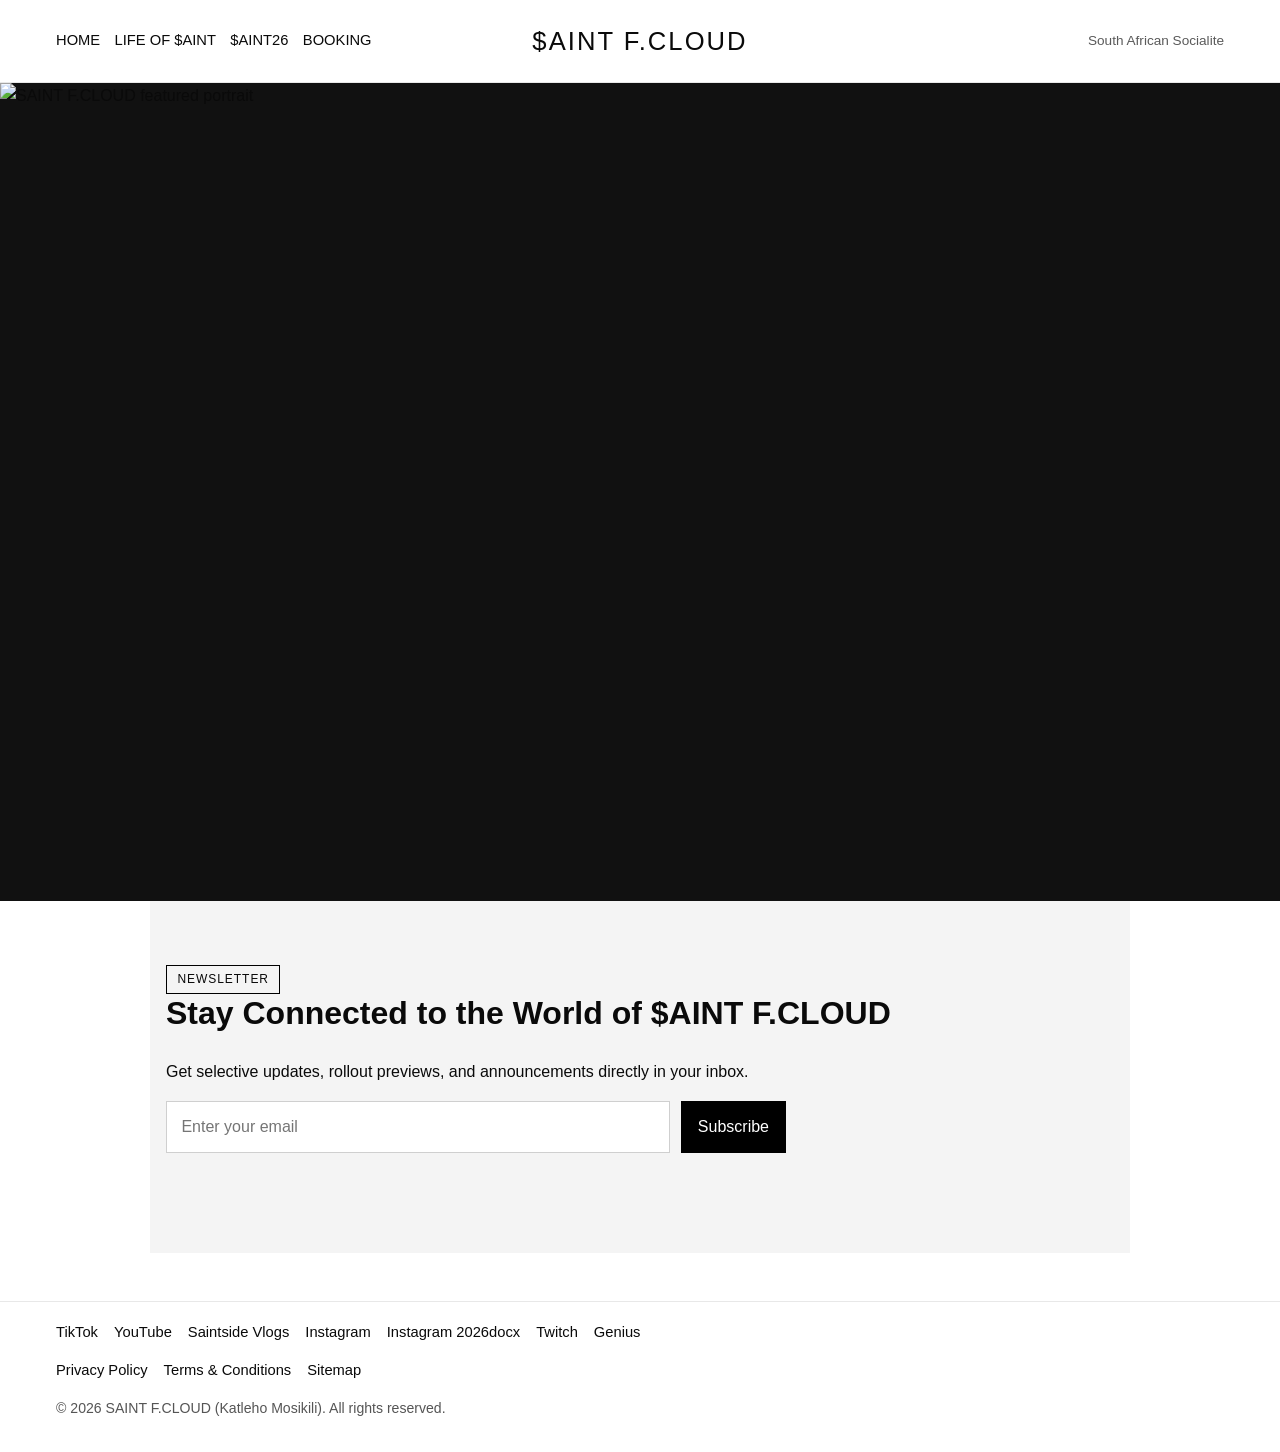
==== index.html @ 0e6eb756 "Build minimal multi-page SAINT F.CLOUD portfolio site" ====
<!DOCTYPE html>
<html lang="en">
<head>
  <meta charset="UTF-8" />
  <meta name="viewport" content="width=device-width, initial-scale=1.0" />
  <title>$AINT F.CLOUD | Official Homepage</title>
  <meta name="description" content="Official website of SAINT F.CLOUD — South African socialite, influencer, digital storyteller and music producer." />
  <link rel="icon" type="image/svg+xml" href="Assets/favicon%20(1).svg" />
  <link rel="stylesheet" href="styles/style.css" />
  <script type="application/ld+json">
  {
    "@context": "https://schema.org",
    "@graph": [
      {
        "@type": "WebSite",
        "@id": "https://saintfcloud.github.io/#website",
        "url": "https://saintfcloud.github.io/",
        "name": "$AINT F.CLOUD",
        "description": "Official online home for SAINT F.CLOUD.",
        "publisher": { "@id": "https://saintfcloud.github.io/#person" },
        "inLanguage": "en"
      },
      {
        "@type": "Person",
        "@id": "https://saintfcloud.github.io/#person",
        "name": "SAINT F.CLOUD",
        "alternateName": ["Katleho Mosikili", "Katleho '$AINT F.CLOUD' Mosikili", "@saintfcloud"],
        "givenName": "Katleho",
        "familyName": "Mosikili",
        "birthDate": "2003-03-24",
        "birthPlace": { "@type": "Country", "name": "South Africa" },
        "nationality": "South African",
        "jobTitle": ["Socialite", "Influencer", "YouTuber", "Digital Storyteller", "Music Producer"],
        "description": "South African socialite, influencer, digital storyteller and music producer known for narrative-driven long-form storytelling.",
        "url": "https://saintfcloud.github.io/",
        "mainEntityOfPage": "https://saintfcloud.github.io/",
        "sameAs": [
          "https://www.tiktok.com/@saintfcloud",
          "https://www.twitch.tv/saintfcloud",
          "https://www.instagram.com/2026docx/",
          "https://www.youtube.com/@saintfcloud",
          "https://www.instagram.com/saintfcloud/",
          "https://www.youtube.com/@Saintsidevlogs",
          "https://genius.com/artists/Katleho-aint-fcloud-mosikili"
        ],
        "knowsAbout": ["Digital Storytelling", "Social Media", "Music Production", "Narrative Content"],
        "hasOccupation": [
          {"@type": "Occupation", "name": "Socialite"},
          {"@type": "Occupation", "name": "Influencer"},
          {"@type": "Occupation", "name": "Music Producer"}
        ],
        "subjectOf": {
          "@type": "CreativeWorkSeries",
          "name": "Upcoming YouTube Story Series",
          "description": "A teased narrative-led YouTube rollout expanding successful storytime formats into a visual episodic series.",
          "numberOfEpisodes": 35,
          "genre": ["Storytelling", "Animation", "Narrative"],
          "isAccessibleForFree": true,
          "inLanguage": "en"
        }
      },
      {
        "@type": "ProfilePage",
        "@id": "https://saintfcloud.github.io/#profile",
        "url": "https://saintfcloud.github.io/",
        "name": "SAINT F.CLOUD Profile",
        "mainEntity": { "@id": "https://saintfcloud.github.io/#person" }
      }
    ]
  }
  </script>
</head>
<body>
  <header class="site-header">
    <div class="header-inner">
      <nav class="main-nav" aria-label="Primary">
        <ul>
          <li><a data-nav href="/">HOME</a></li>
          <li><a data-nav href="/life-of-saint/">LIFE OF $AINT</a></li>
          <li><a data-nav href="/saint26/">$AINT26</a></li>
          <li><a data-nav href="/booking/">BOOKING</a></li>
        </ul>
      </nav>
      <a class="brand" href="/">$AINT F.CLOUD</a>
      <div class="header-right">South African Socialite</div>
    </div>
  </header>

  <main>
    <section class="hero" aria-label="Featured image">
      <img src="Assets/copy_FB6BA91E-BC07-455F-B5D1-A170278BF67A.jpeg" alt="SAINT F.CLOUD featured portrait" />
    </section>

    <section class="section newsletter" id="newsletter">
      <span class="tag">Newsletter</span>
      <h2>Stay Connected to the World of $AINT F.CLOUD</h2>
      <p>Get selective updates, rollout previews, and announcements directly in your inbox.</p>
      <form data-newsletter>
        <label class="sr-only" for="newsletter-email">Email address</label>
        <input id="newsletter-email" type="email" name="email" placeholder="Enter your email" required />
        <button type="submit">Subscribe</button>
        <p class="form-status" aria-live="polite"></p>
      </form>
    </section>
  </main>

  <footer class="site-footer">
    <div class="footer-inner">
      <div class="social-links">
        <a href="https://www.tiktok.com/@saintfcloud" target="_blank" rel="noopener">TikTok</a>
        <a href="https://www.youtube.com/@saintfcloud" target="_blank" rel="noopener">YouTube</a>
        <a href="https://www.youtube.com/@Saintsidevlogs" target="_blank" rel="noopener">Saintside Vlogs</a>
        <a href="https://www.instagram.com/saintfcloud/" target="_blank" rel="noopener">Instagram</a>
        <a href="https://www.instagram.com/2026docx/" target="_blank" rel="noopener">Instagram 2026docx</a>
        <a href="https://www.twitch.tv/saintfcloud" target="_blank" rel="noopener">Twitch</a>
        <a href="https://genius.com/artists/Katleho-aint-fcloud-mosikili" target="_blank" rel="noopener">Genius</a>
      </div>
      <div class="footer-links">
        <a href="/privacy-policy/">Privacy Policy</a>
        <a href="/terms-and-conditions/">Terms &amp; Conditions</a>
        <a href="/sitemap/">Sitemap</a>
      </div>
      <div class="small">© <span id="year">2026</span> SAINT F.CLOUD (Katleho Mosikili). All rights reserved.</div>
    </div>
  </footer>

  <script src="scripts/main.js"></script>
</body>
</html>
---- styles/style.css ----
:root {
  --bg: #ffffff;
  --text: #0a0a0a;
  --red: #bf1111;
  --black: #000000;
  --muted: #f4f4f4;
}

* { box-sizing: border-box; }

body {
  margin: 0;
  font-family: "Tallow Regular", "Helvetica Neue", Arial, sans-serif;
  color: var(--text);
  background: var(--bg);
  line-height: 1.6;
}

a { color: inherit; text-decoration: none; }

.site-header {
  position: sticky;
  top: 0;
  z-index: 1000;
  background: rgba(255,255,255,0.95);
  backdrop-filter: blur(6px);
  border-bottom: 1px solid #e8e8e8;
}

.header-inner {
  max-width: 1200px;
  margin: 0 auto;
  min-height: 82px;
  padding: 0 1rem;
  display: grid;
  grid-template-columns: 1fr auto 1fr;
  align-items: center;
  position: relative;
}

.main-nav {
  justify-self: start;
}

.main-nav ul {
  list-style: none;
  padding: 0;
  margin: 0;
  display: flex;
  gap: 0.9rem;
  font-size: 0.92rem;
}

.main-nav a {
  border-bottom: 2px solid transparent;
  padding-bottom: 4px;
}

.main-nav a:hover,
.main-nav a:focus-visible,
.main-nav a.active {
  border-bottom-color: var(--red);
}

.brand {
  justify-self: center;
  font-family: "Horizon", "Impact", "Arial Black", sans-serif;
  font-size: clamp(1.25rem, 2vw, 1.8rem);
  letter-spacing: 0.08em;
  text-transform: uppercase;
  text-align: center;
}

.header-right {
  justify-self: end;
  font-size: 0.85rem;
  color: #5a5a5a;
}

.hero {
  min-height: calc(100vh - 82px);
  background: #111;
  overflow: hidden;
}

.hero img {
  width: 100%;
  height: calc(100vh - 82px);
  object-fit: cover;
  object-position: center;
  display: block;
}

.section {
  max-width: 980px;
  margin: 0 auto;
  padding: 4rem 1rem;
}

.section h1,
.section h2 {
  font-family: "Horizon", "Impact", sans-serif;
  line-height: 1.2;
  margin-top: 0;
}

.section h1 { font-size: clamp(1.7rem, 4vw, 2.8rem); }
.section h2 { font-size: clamp(1.3rem, 3vw, 2rem); }

.tag {
  display: inline-block;
  padding: 0.25rem 0.65rem;
  border: 1px solid var(--black);
  font-size: 0.75rem;
  letter-spacing: 0.08em;
  text-transform: uppercase;
}

.newsletter {
  background: var(--muted);
}

.newsletter form {
  display: grid;
  grid-template-columns: 1fr auto;
  gap: 0.65rem;
  max-width: 620px;
}

input, textarea {
  width: 100%;
  padding: 0.78rem 0.9rem;
  border: 1px solid #cfcfcf;
  background: #fff;
  color: var(--text);
  font: inherit;
}

button,
.btn {
  display: inline-block;
  background: var(--black);
  color: #fff;
  border: 1px solid var(--black);
  padding: 0.78rem 1rem;
  cursor: pointer;
  font: inherit;
}

button:hover,
.btn:hover { background: var(--red); border-color: var(--red); }

.grid {
  display: grid;
  grid-template-columns: repeat(auto-fit, minmax(250px, 1fr));
  gap: 1rem;
}

.card {
  border: 1px solid #ddd;
  padding: 1rem;
  background: #fff;
}

.card img {
  width: 100%;
  aspect-ratio: 3/4;
  object-fit: cover;
}

.site-footer {
  border-top: 1px solid #e8e8e8;
  margin-top: 3rem;
}

.footer-inner {
  max-width: 1200px;
  margin: 0 auto;
  padding: 1.2rem 1rem 2rem;
  display: grid;
  gap: 0.9rem;
}

.footer-links,
.social-links {
  display: flex;
  flex-wrap: wrap;
  gap: 0.8rem 1rem;
  font-size: 0.92rem;
}

.small { font-size: 0.88rem; color: #555; }

.form-status { font-size: 0.9rem; margin-top: 0.7rem; }
.form-status.success { color: #0f7d2f; }
.form-status.error { color: #b10000; }

@media (max-width: 920px) {
  .header-inner {
    grid-template-columns: 1fr;
    gap: 0.6rem;
    padding: 0.7rem 1rem;
  }
  .main-nav, .brand, .header-right { justify-self: start; }
  .brand { order: -1; }
  .hero,
  .hero img { min-height: 60vh; height: 60vh; }
  .newsletter form { grid-template-columns: 1fr; }
}

.sr-only {
  position: absolute;
  width: 1px;
  height: 1px;
  padding: 0;
  margin: -1px;
  overflow: hidden;
  clip: rect(0, 0, 0, 0);
  white-space: nowrap;
  border: 0;
}
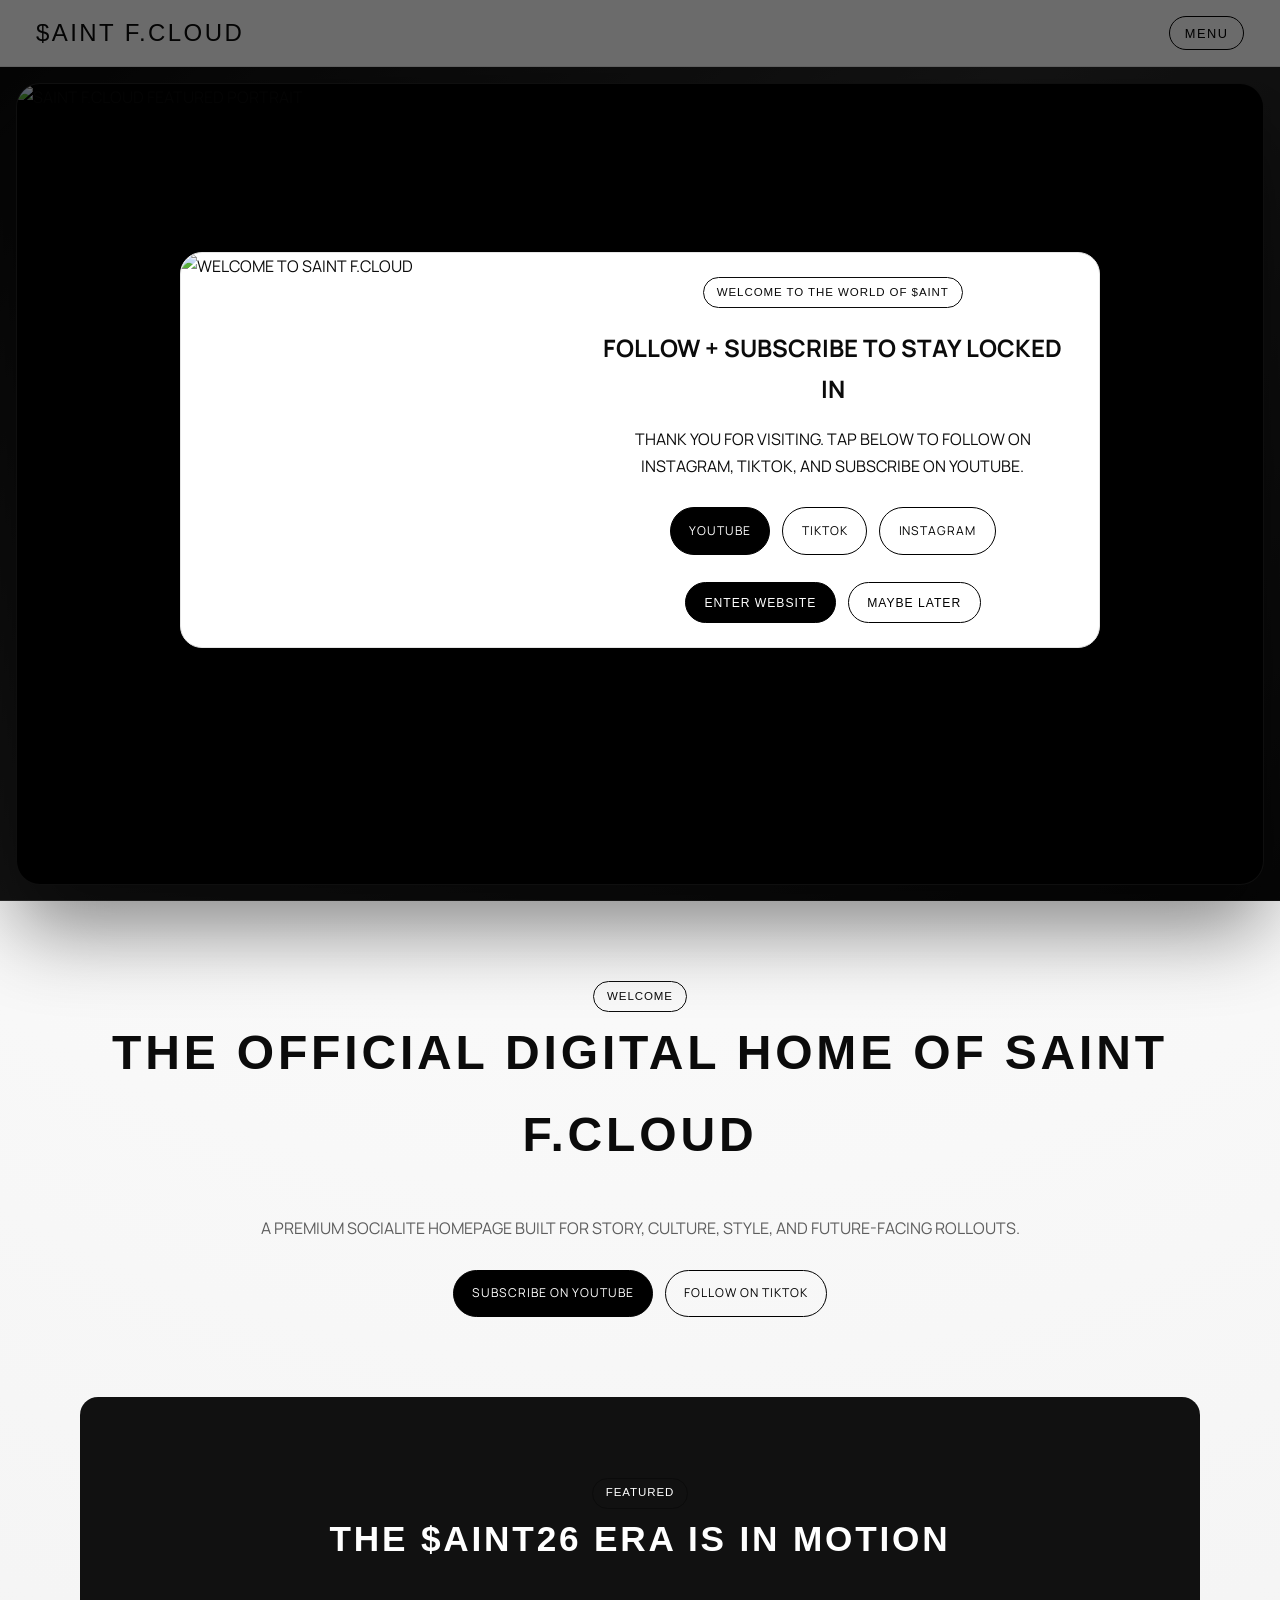
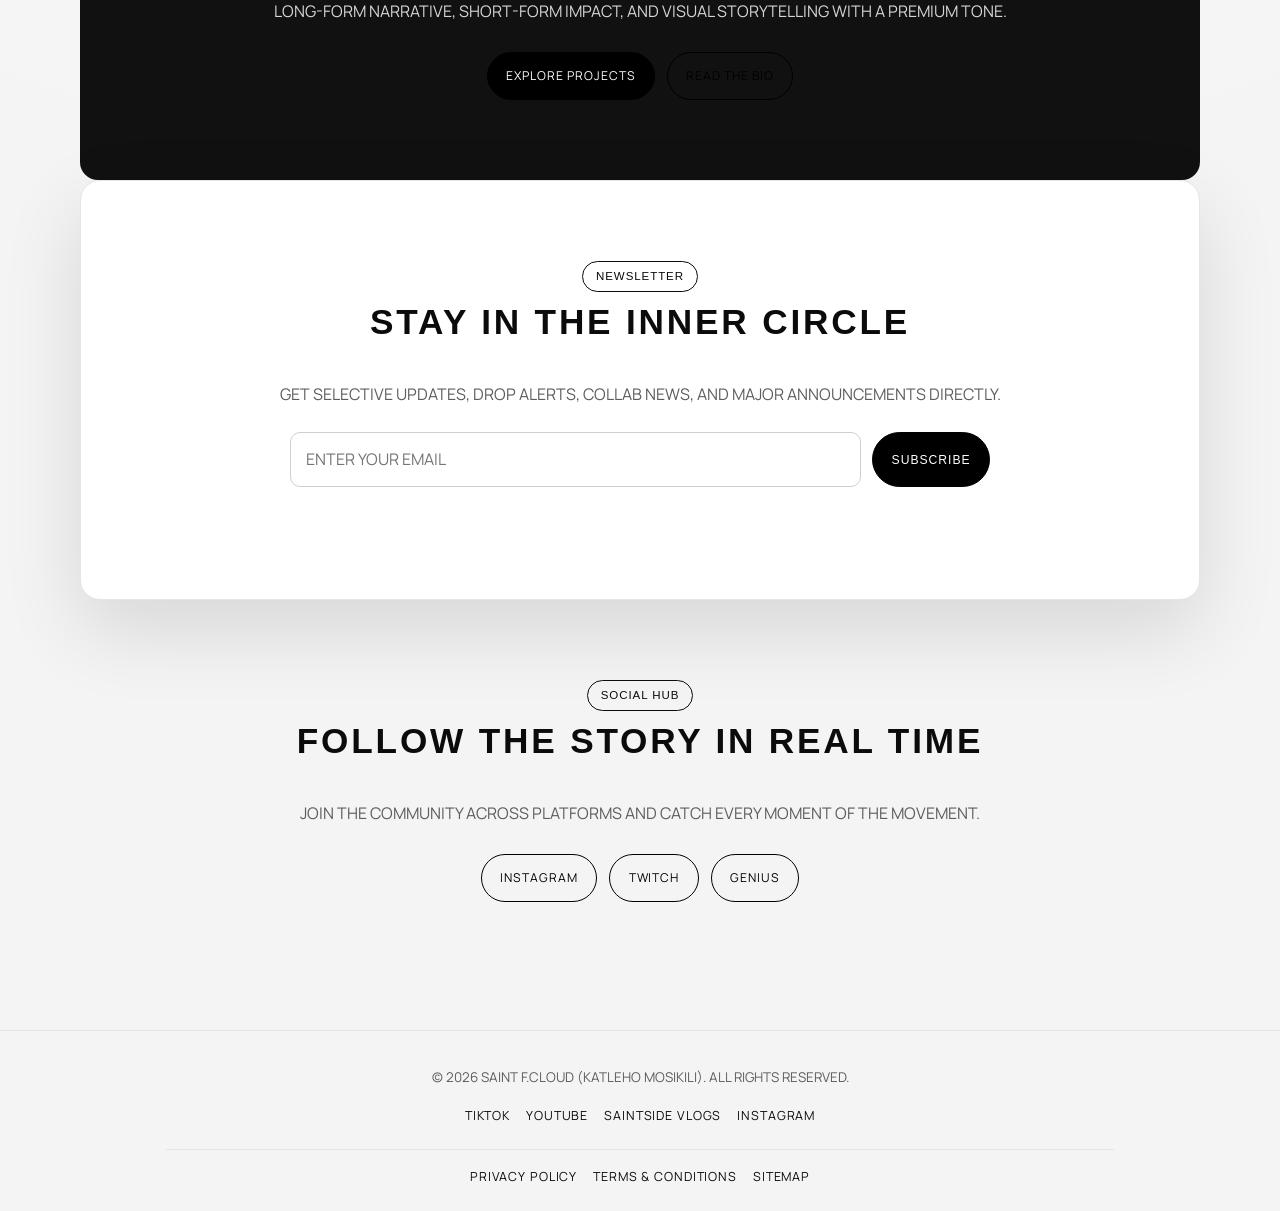
==== commit 3d0ee708: "Redesign site with premium UI, dropdown nav, and welcome modal" ====
--- a/index.html
+++ b/index.html
@@ -3,126 +3,116 @@
 <head>
   <meta charset="UTF-8" />
   <meta name="viewport" content="width=device-width, initial-scale=1.0" />
-  <title>$AINT F.CLOUD | Official Homepage</title>
-  <meta name="description" content="Official website of SAINT F.CLOUD — South African socialite, influencer, digital storyteller and music producer." />
+  <title>$AINT F.CLOUD | OFFICIAL HOMEPAGE</title>
+  <meta name="description" content="OFFICIAL WEBSITE OF SAINT F.CLOUD — SOUTH AFRICAN SOCIALITE, INFLUENCER, DIGITAL STORYTELLER AND MUSIC PRODUCER." />
   <link rel="icon" type="image/svg+xml" href="Assets/favicon%20(1).svg" />
   <link rel="stylesheet" href="styles/style.css" />
-  <script type="application/ld+json">
-  {
-    "@context": "https://schema.org",
-    "@graph": [
-      {
-        "@type": "WebSite",
-        "@id": "https://saintfcloud.github.io/#website",
-        "url": "https://saintfcloud.github.io/",
-        "name": "$AINT F.CLOUD",
-        "description": "Official online home for SAINT F.CLOUD.",
-        "publisher": { "@id": "https://saintfcloud.github.io/#person" },
-        "inLanguage": "en"
-      },
-      {
-        "@type": "Person",
-        "@id": "https://saintfcloud.github.io/#person",
-        "name": "SAINT F.CLOUD",
-        "alternateName": ["Katleho Mosikili", "Katleho '$AINT F.CLOUD' Mosikili", "@saintfcloud"],
-        "givenName": "Katleho",
-        "familyName": "Mosikili",
-        "birthDate": "2003-03-24",
-        "birthPlace": { "@type": "Country", "name": "South Africa" },
-        "nationality": "South African",
-        "jobTitle": ["Socialite", "Influencer", "YouTuber", "Digital Storyteller", "Music Producer"],
-        "description": "South African socialite, influencer, digital storyteller and music producer known for narrative-driven long-form storytelling.",
-        "url": "https://saintfcloud.github.io/",
-        "mainEntityOfPage": "https://saintfcloud.github.io/",
-        "sameAs": [
-          "https://www.tiktok.com/@saintfcloud",
-          "https://www.twitch.tv/saintfcloud",
-          "https://www.instagram.com/2026docx/",
-          "https://www.youtube.com/@saintfcloud",
-          "https://www.instagram.com/saintfcloud/",
-          "https://www.youtube.com/@Saintsidevlogs",
-          "https://genius.com/artists/Katleho-aint-fcloud-mosikili"
-        ],
-        "knowsAbout": ["Digital Storytelling", "Social Media", "Music Production", "Narrative Content"],
-        "hasOccupation": [
-          {"@type": "Occupation", "name": "Socialite"},
-          {"@type": "Occupation", "name": "Influencer"},
-          {"@type": "Occupation", "name": "Music Producer"}
-        ],
-        "subjectOf": {
-          "@type": "CreativeWorkSeries",
-          "name": "Upcoming YouTube Story Series",
-          "description": "A teased narrative-led YouTube rollout expanding successful storytime formats into a visual episodic series.",
-          "numberOfEpisodes": 35,
-          "genre": ["Storytelling", "Animation", "Narrative"],
-          "isAccessibleForFree": true,
-          "inLanguage": "en"
-        }
-      },
-      {
-        "@type": "ProfilePage",
-        "@id": "https://saintfcloud.github.io/#profile",
-        "url": "https://saintfcloud.github.io/",
-        "name": "SAINT F.CLOUD Profile",
-        "mainEntity": { "@id": "https://saintfcloud.github.io/#person" }
-      }
-    ]
-  }
-  </script>
 </head>
 <body>
   <header class="site-header">
     <div class="header-inner">
-      <nav class="main-nav" aria-label="Primary">
+      <a class="brand" href="/" data-route="/">$AINT F.CLOUD</a>
+      <button class="menu-toggle" data-menu-toggle aria-expanded="false" aria-controls="menu">MENU</button>
+      <nav class="dropdown-nav" id="menu" data-menu hidden aria-label="PRIMARY">
         <ul>
-          <li><a data-nav href="/">HOME</a></li>
-          <li><a data-nav href="/life-of-saint/">LIFE OF $AINT</a></li>
-          <li><a data-nav href="/saint26/">$AINT26</a></li>
-          <li><a data-nav href="/booking/">BOOKING</a></li>
+          <li><a data-nav href="/" data-route="/">HOME</a></li>
+          <li><a data-nav href="/life-of-saint/" data-route="/life-of-saint/">LIFE OF $AINT</a></li>
+          <li><a data-nav href="/saint26/" data-route="/saint26/">$AINT26</a></li>
+          <li><a data-nav href="/booking/" data-route="/booking/">BOOKING</a></li>
         </ul>
       </nav>
-      <a class="brand" href="/">$AINT F.CLOUD</a>
-      <div class="header-right">South African Socialite</div>
     </div>
   </header>
 
   <main>
-    <section class="hero" aria-label="Featured image">
-      <img src="Assets/copy_FB6BA91E-BC07-455F-B5D1-A170278BF67A.jpeg" alt="SAINT F.CLOUD featured portrait" />
+    <section class="hero" aria-label="FEATURED IMAGE">
+      <div class="hero-frame">
+        <img src="Assets/copy_FB6BA91E-BC07-455F-B5D1-A170278BF67A.jpeg" alt="SAINT F.CLOUD FEATURED PORTRAIT" />
+      </div>
+    </section>
+
+    <section class="section">
+      <span class="tag">WELCOME</span>
+      <h1>THE OFFICIAL DIGITAL HOME OF SAINT F.CLOUD</h1>
+      <p class="lead">A PREMIUM SOCIALITE HOMEPAGE BUILT FOR STORY, CULTURE, STYLE, AND FUTURE-FACING ROLLOUTS.</p>
+      <div class="cta-row">
+        <a class="btn" href="https://www.youtube.com/@saintfcloud" target="_blank" rel="noopener">SUBSCRIBE ON YOUTUBE</a>
+        <a class="btn ghost" href="https://www.tiktok.com/@saintfcloud" target="_blank" rel="noopener">FOLLOW ON TIKTOK</a>
+      </div>
+    </section>
+
+    <section class="section feature-band">
+      <span class="tag">FEATURED</span>
+      <h2>THE $AINT26 ERA IS IN MOTION</h2>
+      <p class="lead">LONG-FORM NARRATIVE, SHORT-FORM IMPACT, AND VISUAL STORYTELLING WITH A PREMIUM TONE.</p>
+      <div class="cta-row">
+        <a class="btn" href="/saint26/" data-route="/saint26/">EXPLORE PROJECTS</a>
+        <a class="btn ghost" href="/life-of-saint/" data-route="/life-of-saint/">READ THE BIO</a>
+      </div>
     </section>
 
     <section class="section newsletter" id="newsletter">
-      <span class="tag">Newsletter</span>
-      <h2>Stay Connected to the World of $AINT F.CLOUD</h2>
-      <p>Get selective updates, rollout previews, and announcements directly in your inbox.</p>
+      <span class="tag">NEWSLETTER</span>
+      <h2>STAY IN THE INNER CIRCLE</h2>
+      <p class="lead">GET SELECTIVE UPDATES, DROP ALERTS, COLLAB NEWS, AND MAJOR ANNOUNCEMENTS DIRECTLY.</p>
       <form data-newsletter>
-        <label class="sr-only" for="newsletter-email">Email address</label>
-        <input id="newsletter-email" type="email" name="email" placeholder="Enter your email" required />
-        <button type="submit">Subscribe</button>
+        <label class="sr-only" for="newsletter-email">EMAIL ADDRESS</label>
+        <input id="newsletter-email" type="email" name="email" placeholder="ENTER YOUR EMAIL" required />
+        <button type="submit">SUBSCRIBE</button>
         <p class="form-status" aria-live="polite"></p>
       </form>
+    </section>
+
+    <section class="section">
+      <span class="tag">SOCIAL HUB</span>
+      <h2>FOLLOW THE STORY IN REAL TIME</h2>
+      <p class="lead">JOIN THE COMMUNITY ACROSS PLATFORMS AND CATCH EVERY MOMENT OF THE MOVEMENT.</p>
+      <div class="social-strip">
+        <a class="btn ghost" href="https://www.instagram.com/saintfcloud/" target="_blank" rel="noopener">INSTAGRAM</a>
+        <a class="btn ghost" href="https://www.twitch.tv/saintfcloud" target="_blank" rel="noopener">TWITCH</a>
+        <a class="btn ghost" href="https://genius.com/artists/Katleho-aint-fcloud-mosikili" target="_blank" rel="noopener">GENIUS</a>
+      </div>
     </section>
   </main>
 
   <footer class="site-footer">
     <div class="footer-inner">
+      <div class="small">© <span id="year">2026</span> SAINT F.CLOUD (KATLEHO MOSIKILI). ALL RIGHTS RESERVED.</div>
       <div class="social-links">
-        <a href="https://www.tiktok.com/@saintfcloud" target="_blank" rel="noopener">TikTok</a>
-        <a href="https://www.youtube.com/@saintfcloud" target="_blank" rel="noopener">YouTube</a>
-        <a href="https://www.youtube.com/@Saintsidevlogs" target="_blank" rel="noopener">Saintside Vlogs</a>
-        <a href="https://www.instagram.com/saintfcloud/" target="_blank" rel="noopener">Instagram</a>
-        <a href="https://www.instagram.com/2026docx/" target="_blank" rel="noopener">Instagram 2026docx</a>
-        <a href="https://www.twitch.tv/saintfcloud" target="_blank" rel="noopener">Twitch</a>
-        <a href="https://genius.com/artists/Katleho-aint-fcloud-mosikili" target="_blank" rel="noopener">Genius</a>
+        <a href="https://www.tiktok.com/@saintfcloud" target="_blank" rel="noopener">TIKTOK</a>
+        <a href="https://www.youtube.com/@saintfcloud" target="_blank" rel="noopener">YOUTUBE</a>
+        <a href="https://www.youtube.com/@Saintsidevlogs" target="_blank" rel="noopener">SAINTSIDE VLOGS</a>
+        <a href="https://www.instagram.com/saintfcloud/" target="_blank" rel="noopener">INSTAGRAM</a>
       </div>
-      <div class="footer-links">
-        <a href="/privacy-policy/">Privacy Policy</a>
-        <a href="/terms-and-conditions/">Terms &amp; Conditions</a>
-        <a href="/sitemap/">Sitemap</a>
+      <div class="footer-links footer-bottom-links">
+        <a href="/privacy-policy/" data-route="/privacy-policy/">PRIVACY POLICY</a>
+        <a href="/terms-and-conditions/" data-route="/terms-and-conditions/">TERMS &amp; CONDITIONS</a>
+        <a href="/sitemap/" data-route="/sitemap/">SITEMAP</a>
       </div>
-      <div class="small">© <span id="year">2026</span> SAINT F.CLOUD (Katleho Mosikili). All rights reserved.</div>
     </div>
   </footer>
+
+  <div class="modal" data-welcome-modal hidden>
+    <div class="modal-card">
+      <div class="modal-media">
+        <img src="Assets/SAINT%20POP%20ART%20POSTER%20STYLE%20ARTISTIC%20FULL%20POTRAIT.jpeg" alt="WELCOME TO SAINT F.CLOUD" />
+      </div>
+      <div class="modal-content">
+        <span class="tag">WELCOME TO THE WORLD OF $AINT</span>
+        <h2>FOLLOW + SUBSCRIBE TO STAY LOCKED IN</h2>
+        <p>THANK YOU FOR VISITING. TAP BELOW TO FOLLOW ON INSTAGRAM, TIKTOK, AND SUBSCRIBE ON YOUTUBE.</p>
+        <div class="cta-row">
+          <a class="btn" href="https://www.youtube.com/@saintfcloud" target="_blank" rel="noopener">YOUTUBE</a>
+          <a class="btn ghost" href="https://www.tiktok.com/@saintfcloud" target="_blank" rel="noopener">TIKTOK</a>
+          <a class="btn ghost" href="https://www.instagram.com/saintfcloud/" target="_blank" rel="noopener">INSTAGRAM</a>
+        </div>
+        <div class="cta-row">
+          <button type="button" data-close-modal>ENTER WEBSITE</button>
+          <button type="button" class="ghost" data-close-modal>MAYBE LATER</button>
+        </div>
+      </div>
+    </div>
+  </div>
 
   <script src="scripts/main.js"></script>
 </body>
--- a/styles/style.css
+++ b/styles/style.css
@@ -1,20 +1,28 @@
+@import url('https://fonts.googleapis.com/css2?family=Manrope:wght@400;500;700&display=swap');
+
 :root {
-  --bg: #ffffff;
-  --text: #0a0a0a;
+  --bg: #f8f8f8;
+  --panel: #ffffff;
+  --text: #0b0b0b;
+  --muted-text: #5d5d5d;
+  --line: #e5e5e5;
+  --black: #000000;
   --red: #bf1111;
-  --black: #000000;
-  --muted: #f4f4f4;
+  --shadow: 0 30px 80px rgba(0, 0, 0, 0.12);
 }
 
 * { box-sizing: border-box; }
 
 body {
   margin: 0;
-  font-family: "Tallow Regular", "Helvetica Neue", Arial, sans-serif;
+  font-family: 'Manrope', 'Helvetica Neue', Arial, sans-serif;
   color: var(--text);
-  background: var(--bg);
-  line-height: 1.6;
-}
+  background: radial-gradient(circle at top, #fff 0%, #f4f4f4 65%);
+  line-height: 1.7;
+}
+
+body.menu-open,
+body.modal-open { overflow: hidden; }
 
 a { color: inherit; text-decoration: none; }
 
@@ -22,191 +30,290 @@
   position: sticky;
   top: 0;
   z-index: 1000;
-  background: rgba(255,255,255,0.95);
-  backdrop-filter: blur(6px);
-  border-bottom: 1px solid #e8e8e8;
+  backdrop-filter: blur(12px);
+  background: rgba(255, 255, 255, 0.88);
+  border-bottom: 1px solid var(--line);
 }
 
 .header-inner {
-  max-width: 1200px;
+  max-width: 1240px;
   margin: 0 auto;
-  min-height: 82px;
+  min-height: 66px;
   padding: 0 1rem;
-  display: grid;
-  grid-template-columns: 1fr auto 1fr;
+  display: flex;
   align-items: center;
-  position: relative;
-}
-
-.main-nav {
-  justify-self: start;
-}
-
-.main-nav ul {
-  list-style: none;
-  padding: 0;
-  margin: 0;
-  display: flex;
-  gap: 0.9rem;
-  font-size: 0.92rem;
-}
-
-.main-nav a {
-  border-bottom: 2px solid transparent;
-  padding-bottom: 4px;
-}
-
-.main-nav a:hover,
-.main-nav a:focus-visible,
-.main-nav a.active {
-  border-bottom-color: var(--red);
+  justify-content: space-between;
+  gap: 1rem;
 }
 
 .brand {
-  justify-self: center;
-  font-family: "Horizon", "Impact", "Arial Black", sans-serif;
-  font-size: clamp(1.25rem, 2vw, 1.8rem);
-  letter-spacing: 0.08em;
-  text-transform: uppercase;
-  text-align: center;
-}
-
-.header-right {
-  justify-self: end;
-  font-size: 0.85rem;
-  color: #5a5a5a;
+  font-family: 'Tallow Regular', 'Horizon', 'Impact', sans-serif;
+  letter-spacing: 0.1em;
+  text-transform: uppercase;
+  font-size: clamp(1rem, 2vw, 1.5rem);
+}
+
+.menu-toggle {
+  border: 1px solid var(--black);
+  background: #fff;
+  color: var(--black);
+  padding: 0.55rem 0.9rem;
+  font-size: 0.8rem;
+  letter-spacing: 0.12em;
+  text-transform: uppercase;
+}
+
+.dropdown-nav {
+  position: fixed;
+  top: 66px;
+  right: 1rem;
+  background: rgba(255, 255, 255, 0.97);
+  border: 1px solid var(--line);
+  border-radius: 16px;
+  min-width: 260px;
+  padding: 0.6rem;
+  box-shadow: var(--shadow);
+}
+
+.dropdown-nav ul { list-style: none; margin: 0; padding: 0; }
+
+.dropdown-nav a {
+  display: block;
+  text-align: center;
+  padding: 0.8rem;
+  border-radius: 12px;
+  font-size: 0.88rem;
+  letter-spacing: 0.09em;
+  text-transform: uppercase;
+}
+
+.dropdown-nav a:hover,
+.dropdown-nav a:focus-visible,
+.dropdown-nav a.active {
+  background: #111;
+  color: #fff;
 }
 
 .hero {
-  min-height: calc(100vh - 82px);
-  background: #111;
+  min-height: calc(100vh - 66px);
+  display: grid;
+  place-items: center;
+  padding: 1rem;
+  background: linear-gradient(140deg, #0b0b0b 0%, #2e2e2e 45%, #0f0f0f 100%);
+}
+
+.hero-frame {
+  width: min(100%, 1280px);
+  height: calc(100vh - 98px);
+  border-radius: 24px;
   overflow: hidden;
+  border: 1px solid rgba(255, 255, 255, 0.14);
+  box-shadow: 0 45px 80px rgba(0, 0, 0, 0.45);
+  display: grid;
+  place-items: center;
+  background: #000;
 }
 
 .hero img {
   width: 100%;
-  height: calc(100vh - 82px);
+  height: 100%;
+  object-fit: contain;
+  object-position: center;
+}
+
+.section {
+  max-width: 1120px;
+  margin: 0 auto;
+  padding: 5rem 1rem;
+  text-align: center;
+}
+
+.section h1,
+.section h2,
+.section h3,
+.tag,
+.cta-title {
+  font-family: 'Tallow Regular', 'Horizon', 'Impact', sans-serif;
+  letter-spacing: 0.08em;
+  text-transform: uppercase;
+  margin-top: 0;
+}
+
+.section h1 { font-size: clamp(1.9rem, 4vw, 3rem); }
+.section h2 { font-size: clamp(1.35rem, 3vw, 2.2rem); }
+
+.tag {
+  display: inline-block;
+  padding: 0.3rem 0.8rem;
+  font-size: 0.72rem;
+  border: 1px solid var(--text);
+  border-radius: 999px;
+}
+
+.lead {
+  max-width: 760px;
+  margin: 0.5rem auto 0;
+  color: var(--muted-text);
+}
+
+.cta-row,
+.social-strip {
+  margin-top: 1.7rem;
+  display: flex;
+  flex-wrap: wrap;
+  gap: 0.75rem;
+  justify-content: center;
+}
+
+button,
+.btn {
+  appearance: none;
+  border: 1px solid var(--black);
+  background: var(--black);
+  color: #fff;
+  padding: 0.78rem 1.15rem;
+  letter-spacing: 0.08em;
+  text-transform: uppercase;
+  font-size: 0.76rem;
+  border-radius: 999px;
+  cursor: pointer;
+}
+
+.btn.ghost,
+button.ghost {
+  background: transparent;
+  color: var(--black);
+}
+
+button:hover,
+.btn:hover { background: var(--red); border-color: var(--red); color: #fff; }
+
+.newsletter {
+  background: #fff;
+  border: 1px solid var(--line);
+  border-radius: 20px;
+  box-shadow: var(--shadow);
+}
+
+.newsletter form {
+  margin: 1.5rem auto 0;
+  max-width: 700px;
+  display: grid;
+  gap: 0.7rem;
+  grid-template-columns: 1fr auto;
+}
+
+input,
+textarea {
+  width: 100%;
+  border: 1px solid #cfcfcf;
+  border-radius: 10px;
+  padding: 0.8rem 0.95rem;
+  font: inherit;
+}
+
+.grid {
+  margin-top: 2rem;
+  display: grid;
+  grid-template-columns: repeat(auto-fit, minmax(250px, 1fr));
+  gap: 1rem;
+}
+
+.card {
+  background: var(--panel);
+  border: 1px solid var(--line);
+  border-radius: 18px;
+  padding: 1.1rem;
+  box-shadow: 0 16px 34px rgba(0, 0, 0, 0.06);
+  text-align: center;
+}
+
+.card img {
+  width: 100%;
+  aspect-ratio: 4 / 5;
   object-fit: cover;
-  object-position: center;
-  display: block;
-}
-
-.section {
+  border-radius: 12px;
+}
+
+.feature-band {
+  background: #111;
+  color: #fff;
+  border-radius: 18px;
+}
+
+.feature-band .lead { color: #d6d6d6; }
+
+.site-footer {
+  margin-top: 3rem;
+  border-top: 1px solid var(--line);
+  padding-bottom: 1.5rem;
+}
+
+.footer-inner {
   max-width: 980px;
   margin: 0 auto;
-  padding: 4rem 1rem;
-}
-
-.section h1,
-.section h2 {
-  font-family: "Horizon", "Impact", sans-serif;
-  line-height: 1.2;
-  margin-top: 0;
-}
-
-.section h1 { font-size: clamp(1.7rem, 4vw, 2.8rem); }
-.section h2 { font-size: clamp(1.3rem, 3vw, 2rem); }
-
-.tag {
-  display: inline-block;
-  padding: 0.25rem 0.65rem;
-  border: 1px solid var(--black);
-  font-size: 0.75rem;
-  letter-spacing: 0.08em;
-  text-transform: uppercase;
-}
-
-.newsletter {
-  background: var(--muted);
-}
-
-.newsletter form {
-  display: grid;
-  grid-template-columns: 1fr auto;
-  gap: 0.65rem;
-  max-width: 620px;
-}
-
-input, textarea {
-  width: 100%;
-  padding: 0.78rem 0.9rem;
-  border: 1px solid #cfcfcf;
-  background: #fff;
-  color: var(--text);
-  font: inherit;
-}
-
-button,
-.btn {
-  display: inline-block;
-  background: var(--black);
-  color: #fff;
-  border: 1px solid var(--black);
-  padding: 0.78rem 1rem;
-  cursor: pointer;
-  font: inherit;
-}
-
-button:hover,
-.btn:hover { background: var(--red); border-color: var(--red); }
-
-.grid {
-  display: grid;
-  grid-template-columns: repeat(auto-fit, minmax(250px, 1fr));
+  padding: 2.2rem 1rem 0;
+  text-align: center;
+  display: grid;
   gap: 1rem;
 }
 
-.card {
-  border: 1px solid #ddd;
-  padding: 1rem;
-  background: #fff;
-}
-
-.card img {
-  width: 100%;
-  aspect-ratio: 3/4;
-  object-fit: cover;
-}
-
-.site-footer {
-  border-top: 1px solid #e8e8e8;
-  margin-top: 3rem;
-}
-
-.footer-inner {
-  max-width: 1200px;
-  margin: 0 auto;
-  padding: 1.2rem 1rem 2rem;
-  display: grid;
-  gap: 0.9rem;
-}
+.small { color: var(--muted-text); font-size: 0.84rem; }
 
 .footer-links,
 .social-links {
   display: flex;
   flex-wrap: wrap;
-  gap: 0.8rem 1rem;
-  font-size: 0.92rem;
-}
-
-.small { font-size: 0.88rem; color: #555; }
-
-.form-status { font-size: 0.9rem; margin-top: 0.7rem; }
+  justify-content: center;
+  gap: 0.7rem 1rem;
+  text-transform: uppercase;
+  font-size: 0.78rem;
+  letter-spacing: 0.07em;
+}
+
+.footer-bottom-links {
+  border-top: 1px solid var(--line);
+  padding-top: 1rem;
+  margin-top: 0.4rem;
+}
+
+.form-status { margin-top: 0.45rem; font-size: 0.82rem; }
 .form-status.success { color: #0f7d2f; }
 .form-status.error { color: #b10000; }
 
-@media (max-width: 920px) {
-  .header-inner {
-    grid-template-columns: 1fr;
-    gap: 0.6rem;
-    padding: 0.7rem 1rem;
-  }
-  .main-nav, .brand, .header-right { justify-self: start; }
-  .brand { order: -1; }
-  .hero,
-  .hero img { min-height: 60vh; height: 60vh; }
-  .newsletter form { grid-template-columns: 1fr; }
-}
+.modal {
+  position: fixed;
+  inset: 0;
+  z-index: 3000;
+  background: rgba(0, 0, 0, 0.58);
+  display: grid;
+  place-items: center;
+  padding: 1rem;
+}
+
+.modal-card {
+  width: min(920px, 100%);
+  background: #fff;
+  border-radius: 22px;
+  overflow: hidden;
+  border: 1px solid var(--line);
+  box-shadow: var(--shadow);
+  display: grid;
+  grid-template-columns: minmax(220px, 42%) 1fr;
+}
+
+.modal-media img {
+  width: 100%;
+  height: 100%;
+  object-fit: cover;
+}
+
+.modal-content {
+  padding: 1.5rem;
+  text-align: center;
+}
+
+.modal-content h2 { margin-bottom: 0.3rem; }
 
 .sr-only {
   position: absolute;
@@ -219,3 +326,15 @@
   white-space: nowrap;
   border: 0;
 }
+
+@media (max-width: 860px) {
+  .hero-frame {
+    height: calc(100vh - 84px);
+    border-radius: 12px;
+  }
+
+  .newsletter form { grid-template-columns: 1fr; }
+
+  .modal-card { grid-template-columns: 1fr; }
+  .modal-media { max-height: 240px; }
+}
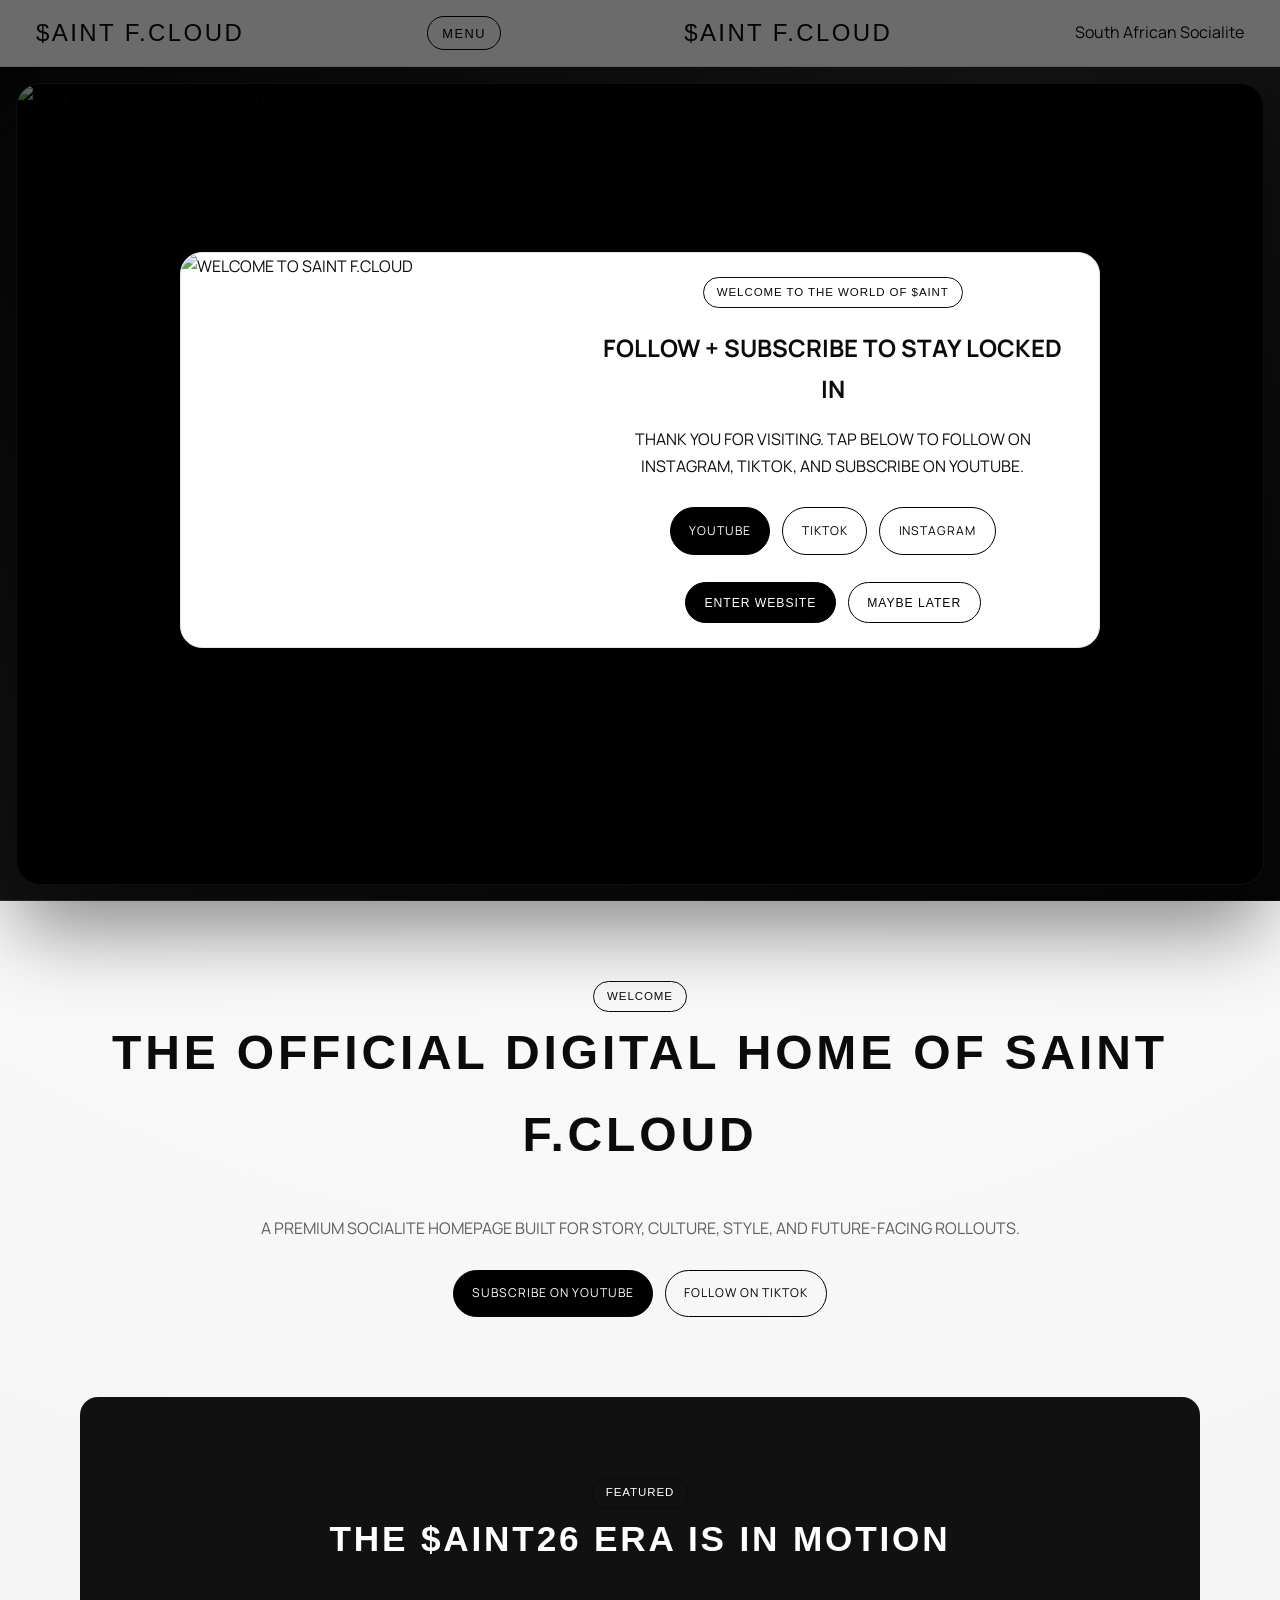
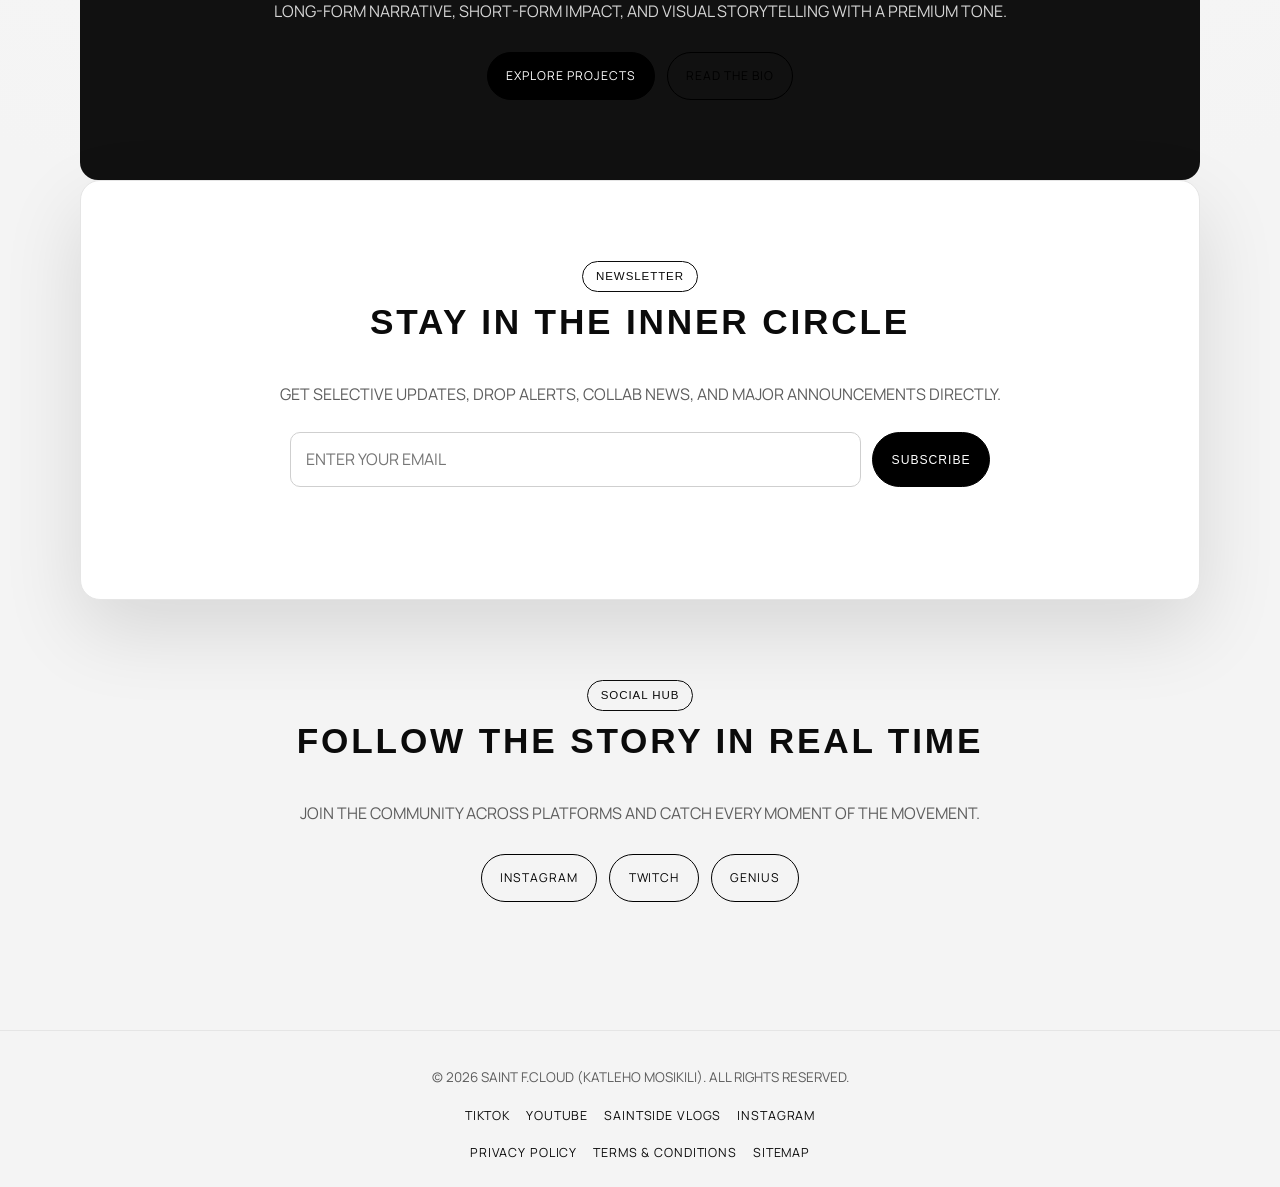
==== commit 2a57a818: "Merge branch 'main' into codex/fix-and-optimize-saintfcloud.github.io-fgm0id" ====
--- a/index.html
+++ b/index.html
@@ -21,6 +21,8 @@
           <li><a data-nav href="/booking/" data-route="/booking/">BOOKING</a></li>
         </ul>
       </nav>
+      <a class="brand" href="/" data-route="/">$AINT F.CLOUD</a>
+      <div class="header-right">South African Socialite</div>
     </div>
   </header>
 
@@ -84,10 +86,10 @@
         <a href="https://www.youtube.com/@Saintsidevlogs" target="_blank" rel="noopener">SAINTSIDE VLOGS</a>
         <a href="https://www.instagram.com/saintfcloud/" target="_blank" rel="noopener">INSTAGRAM</a>
       </div>
-      <div class="footer-links footer-bottom-links">
-        <a href="/privacy-policy/" data-route="/privacy-policy/">PRIVACY POLICY</a>
-        <a href="/terms-and-conditions/" data-route="/terms-and-conditions/">TERMS &amp; CONDITIONS</a>
-        <a href="/sitemap/" data-route="/sitemap/">SITEMAP</a>
+      <div class="footer-links">
+        <a href="/privacy-policy/" data-route="/privacy-policy/">Privacy Policy</a>
+        <a href="/terms-and-conditions/" data-route="/terms-and-conditions/">Terms &amp; Conditions</a>
+        <a href="/sitemap/" data-route="/sitemap/">Sitemap</a>
       </div>
     </div>
   </footer>
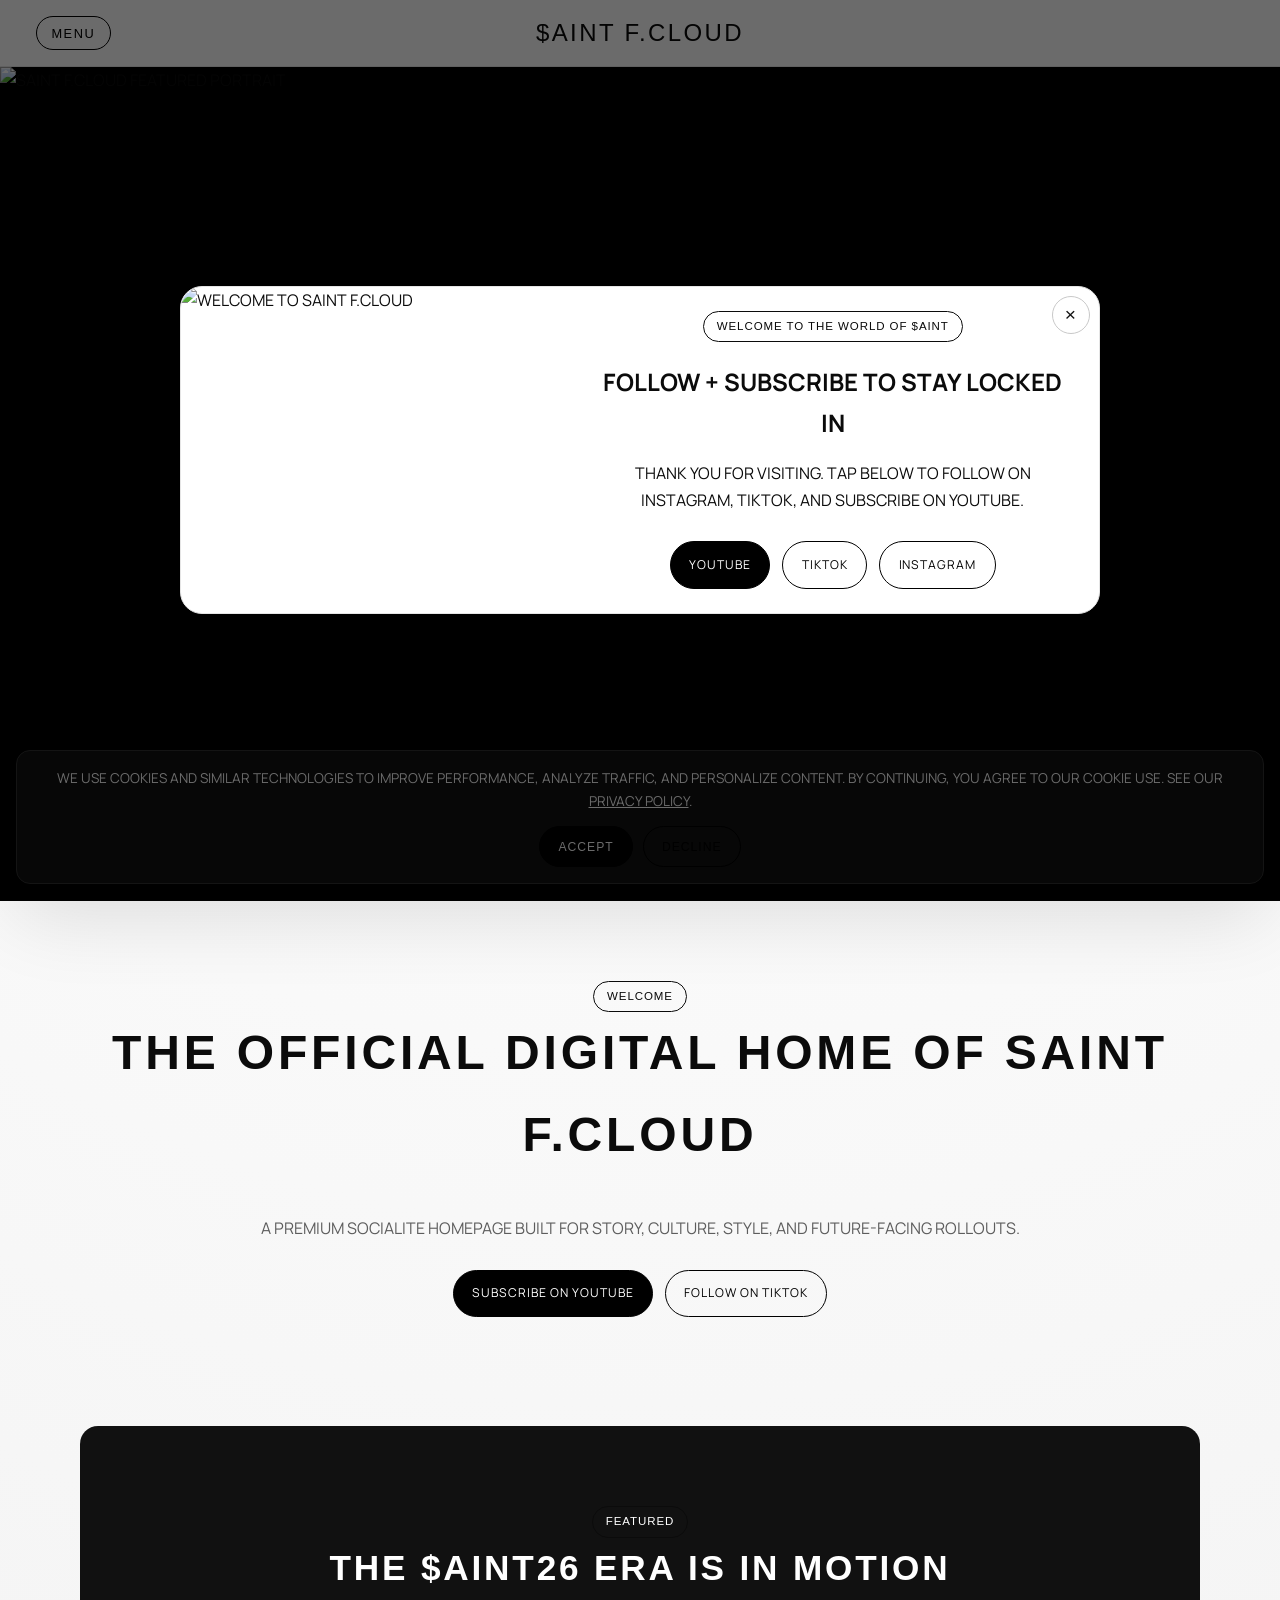
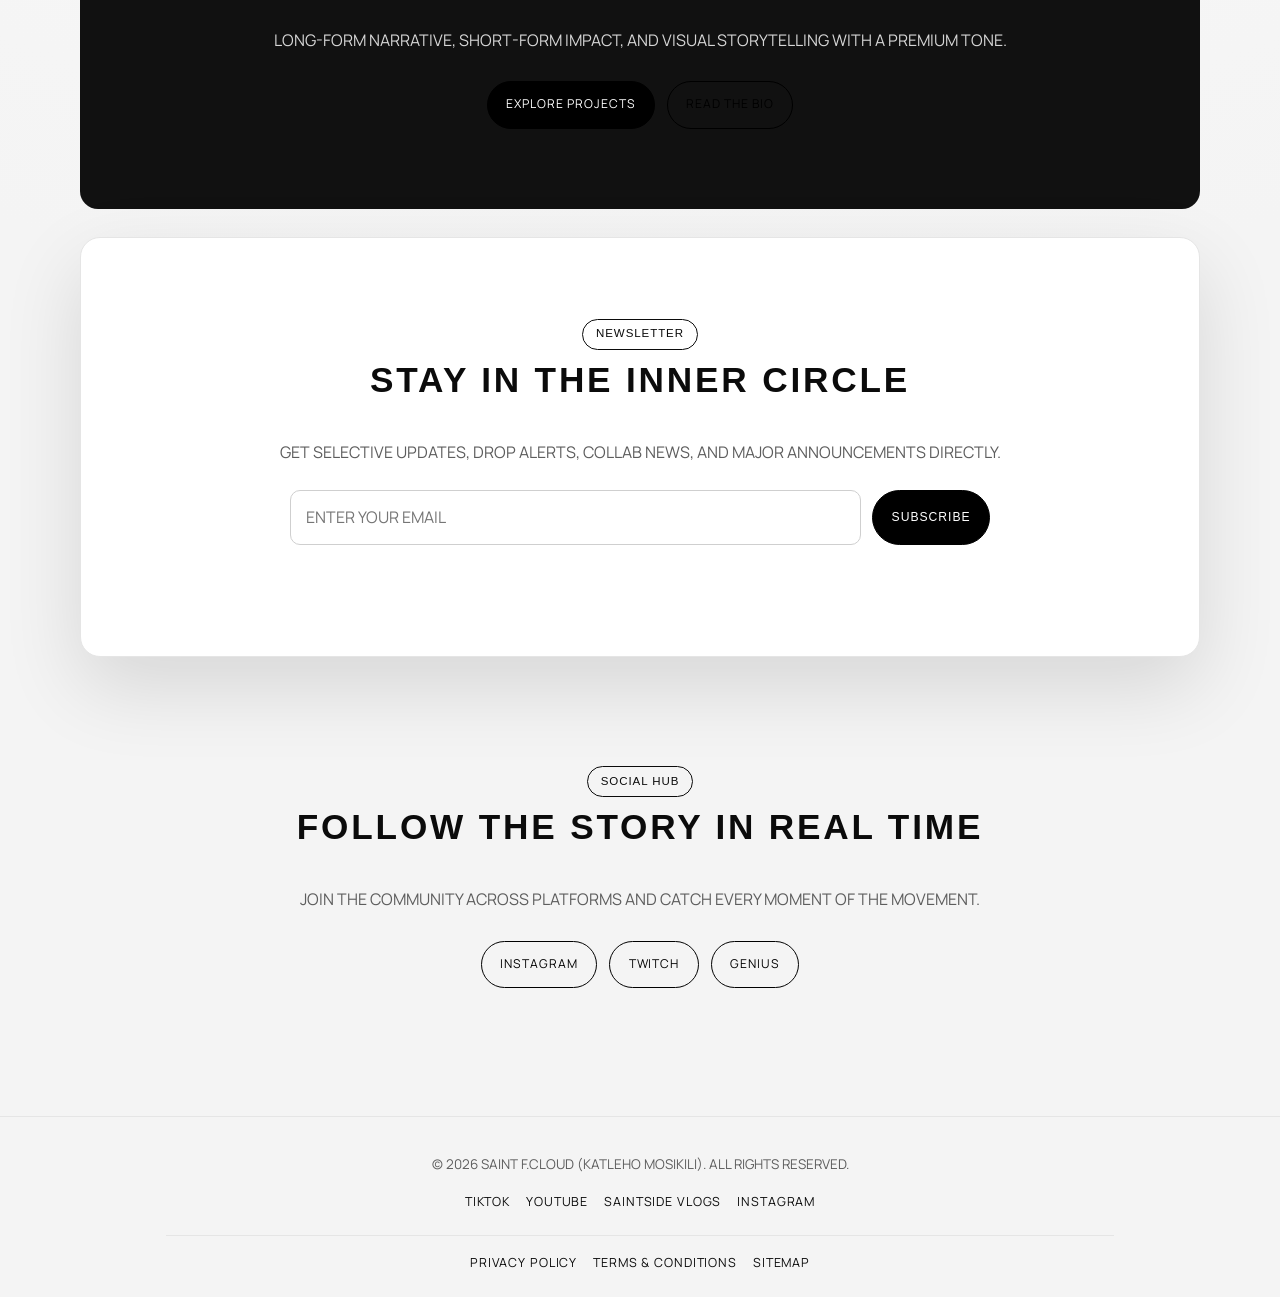
==== commit dd24c04e: "Add closable X modal, cookie consent banner, and expanded legal pages" ====
--- a/index.html
+++ b/index.html
@@ -11,8 +11,7 @@
 <body>
   <header class="site-header">
     <div class="header-inner">
-      <a class="brand" href="/" data-route="/">$AINT F.CLOUD</a>
-      <button class="menu-toggle" data-menu-toggle aria-expanded="false" aria-controls="menu">MENU</button>
+      <button class="menu-toggle" data-menu-toggle aria-expanded="false" aria-controls="menu">MENU</button><a class="brand" href="/" data-route="/">$AINT F.CLOUD</a><span aria-hidden="true"></span>
       <nav class="dropdown-nav" id="menu" data-menu hidden aria-label="PRIMARY">
         <ul>
           <li><a data-nav href="/" data-route="/">HOME</a></li>
@@ -21,8 +20,6 @@
           <li><a data-nav href="/booking/" data-route="/booking/">BOOKING</a></li>
         </ul>
       </nav>
-      <a class="brand" href="/" data-route="/">$AINT F.CLOUD</a>
-      <div class="header-right">South African Socialite</div>
     </div>
   </header>
 
@@ -86,16 +83,17 @@
         <a href="https://www.youtube.com/@Saintsidevlogs" target="_blank" rel="noopener">SAINTSIDE VLOGS</a>
         <a href="https://www.instagram.com/saintfcloud/" target="_blank" rel="noopener">INSTAGRAM</a>
       </div>
-      <div class="footer-links">
-        <a href="/privacy-policy/" data-route="/privacy-policy/">Privacy Policy</a>
-        <a href="/terms-and-conditions/" data-route="/terms-and-conditions/">Terms &amp; Conditions</a>
-        <a href="/sitemap/" data-route="/sitemap/">Sitemap</a>
+      <div class="footer-links footer-bottom-links">
+        <a href="/privacy-policy/" data-route="/privacy-policy/">PRIVACY POLICY</a>
+        <a href="/terms-and-conditions/" data-route="/terms-and-conditions/">TERMS &amp; CONDITIONS</a>
+        <a href="/sitemap/" data-route="/sitemap/">SITEMAP</a>
       </div>
     </div>
   </footer>
 
   <div class="modal" data-welcome-modal hidden>
     <div class="modal-card">
+      <button class="modal-close" type="button" aria-label="Close welcome popup" data-close-modal>×</button>
       <div class="modal-media">
         <img src="Assets/SAINT%20POP%20ART%20POSTER%20STYLE%20ARTISTIC%20FULL%20POTRAIT.jpeg" alt="WELCOME TO SAINT F.CLOUD" />
       </div>
@@ -108,11 +106,15 @@
           <a class="btn ghost" href="https://www.tiktok.com/@saintfcloud" target="_blank" rel="noopener">TIKTOK</a>
           <a class="btn ghost" href="https://www.instagram.com/saintfcloud/" target="_blank" rel="noopener">INSTAGRAM</a>
         </div>
-        <div class="cta-row">
-          <button type="button" data-close-modal>ENTER WEBSITE</button>
-          <button type="button" class="ghost" data-close-modal>MAYBE LATER</button>
-        </div>
       </div>
+    </div>
+  </div>
+
+  <div class="cookie-banner" data-cookie-banner hidden>
+    <p>WE USE COOKIES AND SIMILAR TECHNOLOGIES TO IMPROVE PERFORMANCE, ANALYZE TRAFFIC, AND PERSONALIZE CONTENT. BY CONTINUING, YOU AGREE TO OUR COOKIE USE. SEE OUR <a href="/privacy-policy/" data-route="/privacy-policy/">PRIVACY POLICY</a>.</p>
+    <div class="cookie-actions">
+      <button type="button" class="btn" data-cookie-accept>ACCEPT</button>
+      <button type="button" class="btn ghost" data-cookie-decline>DECLINE</button>
     </div>
   </div>
 
--- a/styles/style.css
+++ b/styles/style.css
@@ -26,6 +26,9 @@
 
 a { color: inherit; text-decoration: none; }
 
+.dropdown-nav[hidden],
+.modal[hidden] { display: none !important; }
+
 .site-header {
   position: sticky;
   top: 0;
@@ -40,13 +43,15 @@
   margin: 0 auto;
   min-height: 66px;
   padding: 0 1rem;
-  display: flex;
+  display: grid;
+  grid-template-columns: 1fr auto 1fr;
   align-items: center;
-  justify-content: space-between;
   gap: 1rem;
+  position: relative;
 }
 
 .brand {
+  justify-self: center;
   font-family: 'Tallow Regular', 'Horizon', 'Impact', sans-serif;
   letter-spacing: 0.1em;
   text-transform: uppercase;
@@ -54,6 +59,7 @@
 }
 
 .menu-toggle {
+  justify-self: start;
   border: 1px solid var(--black);
   background: #fff;
   color: var(--black);
@@ -64,9 +70,9 @@
 }
 
 .dropdown-nav {
-  position: fixed;
-  top: 66px;
-  right: 1rem;
+  position: absolute;
+  top: calc(100% + 0.45rem);
+  left: 0;
   background: rgba(255, 255, 255, 0.97);
   border: 1px solid var(--line);
   border-radius: 16px;
@@ -98,17 +104,17 @@
   min-height: calc(100vh - 66px);
   display: grid;
   place-items: center;
-  padding: 1rem;
+  padding: 0;
   background: linear-gradient(140deg, #0b0b0b 0%, #2e2e2e 45%, #0f0f0f 100%);
 }
 
 .hero-frame {
-  width: min(100%, 1280px);
-  height: calc(100vh - 98px);
-  border-radius: 24px;
+  width: 100%;
+  height: calc(100vh - 66px);
+  border-radius: 0;
   overflow: hidden;
-  border: 1px solid rgba(255, 255, 255, 0.14);
-  box-shadow: 0 45px 80px rgba(0, 0, 0, 0.45);
+  border: 0;
+  box-shadow: none;
   display: grid;
   place-items: center;
   background: #000;
@@ -126,6 +132,10 @@
   margin: 0 auto;
   padding: 5rem 1rem;
   text-align: center;
+}
+
+.section + .section {
+  margin-top: 1.8rem;
 }
 
 .section h1,
@@ -300,6 +310,22 @@
   box-shadow: var(--shadow);
   display: grid;
   grid-template-columns: minmax(220px, 42%) 1fr;
+  position: relative;
+}
+
+.modal-close {
+  position: absolute;
+  top: 0.55rem;
+  right: 0.55rem;
+  width: 38px;
+  height: 38px;
+  border-radius: 999px;
+  border: 1px solid #c8c8c8;
+  background: #fff;
+  color: #111;
+  padding: 0;
+  font-size: 1.2rem;
+  line-height: 1;
 }
 
 .modal-media img {
@@ -314,6 +340,36 @@
 }
 
 .modal-content h2 { margin-bottom: 0.3rem; }
+
+.cookie-banner {
+  position: fixed;
+  left: 1rem;
+  right: 1rem;
+  bottom: 1rem;
+  z-index: 2500;
+  background: #111;
+  color: #fff;
+  border: 1px solid #303030;
+  border-radius: 14px;
+  padding: 1rem;
+  display: grid;
+  gap: 0.8rem;
+  box-shadow: var(--shadow);
+}
+
+.cookie-banner p {
+  margin: 0;
+  font-size: 0.85rem;
+  text-align: center;
+}
+
+.cookie-banner a { text-decoration: underline; }
+
+.cookie-actions {
+  display: flex;
+  justify-content: center;
+  gap: 0.6rem;
+}
 
 .sr-only {
   position: absolute;
@@ -329,8 +385,7 @@
 
 @media (max-width: 860px) {
   .hero-frame {
-    height: calc(100vh - 84px);
-    border-radius: 12px;
+    height: calc(100vh - 66px);
   }
 
   .newsletter form { grid-template-columns: 1fr; }
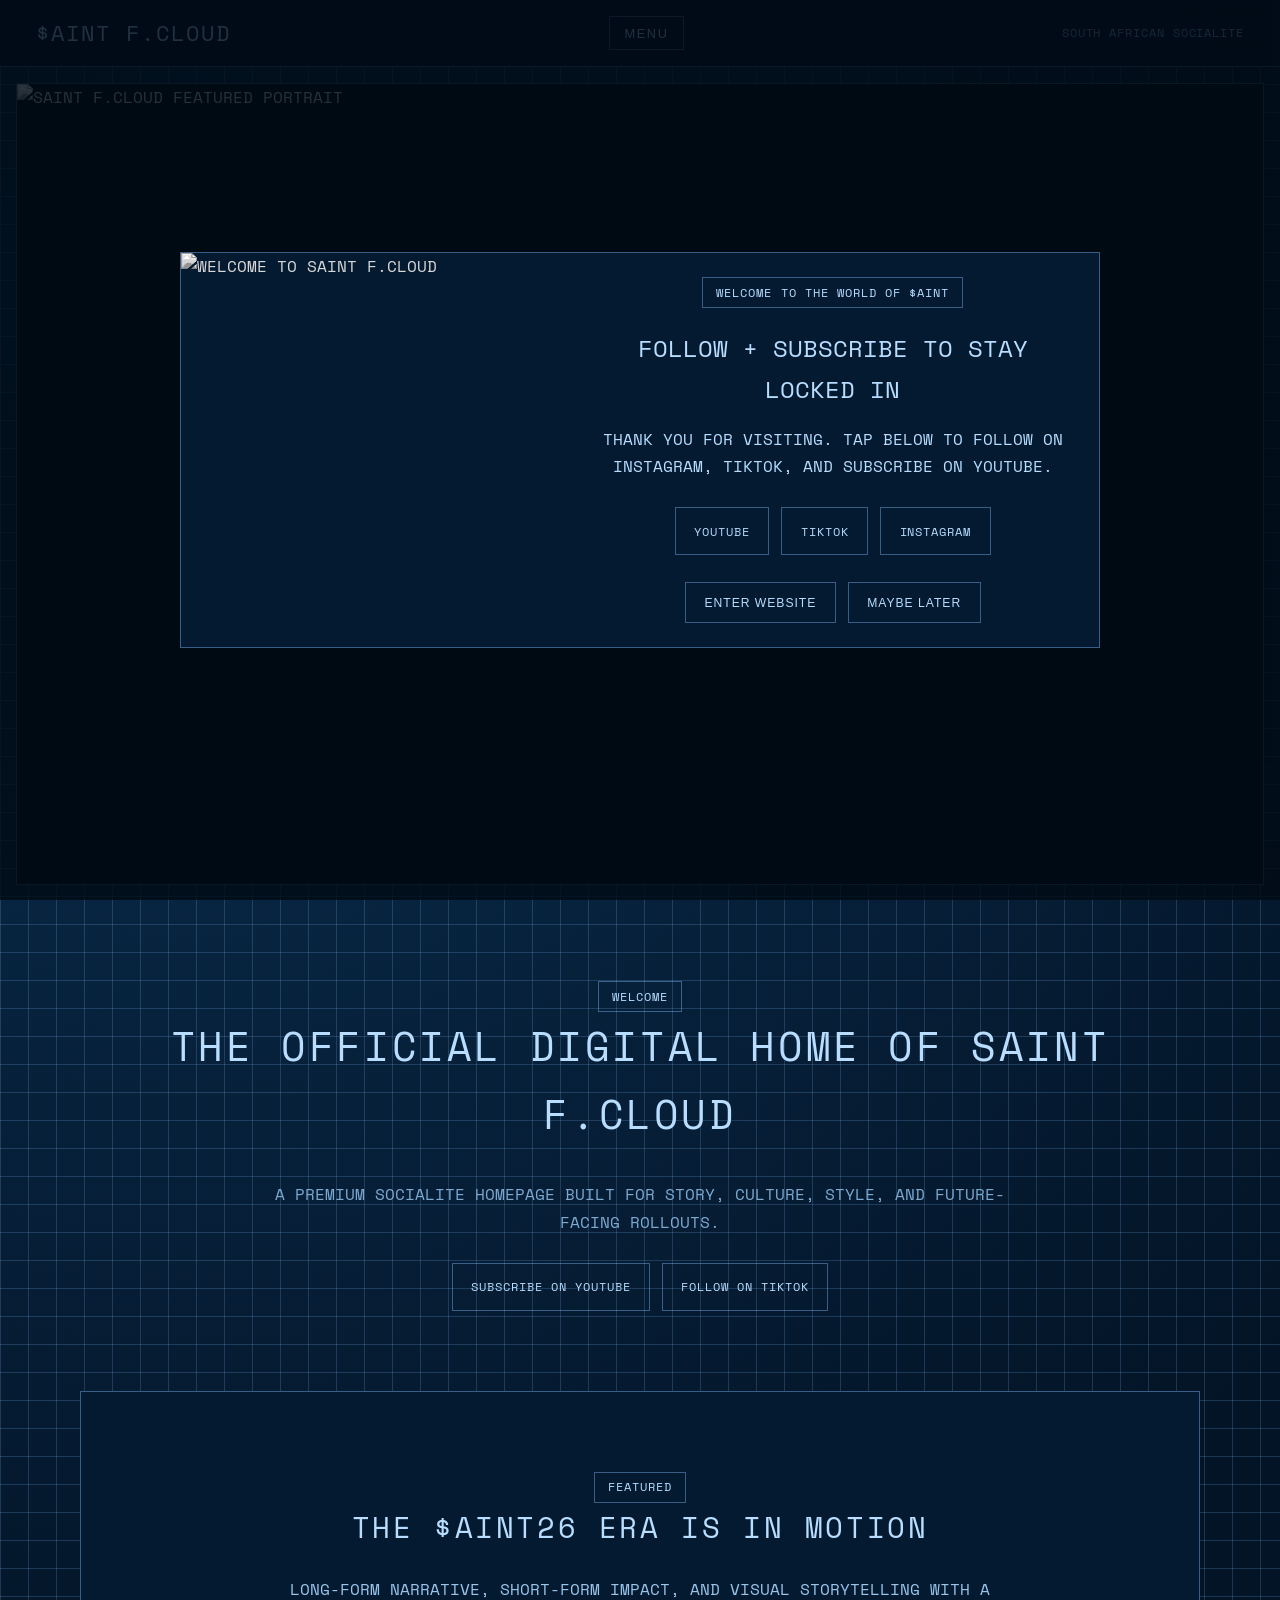
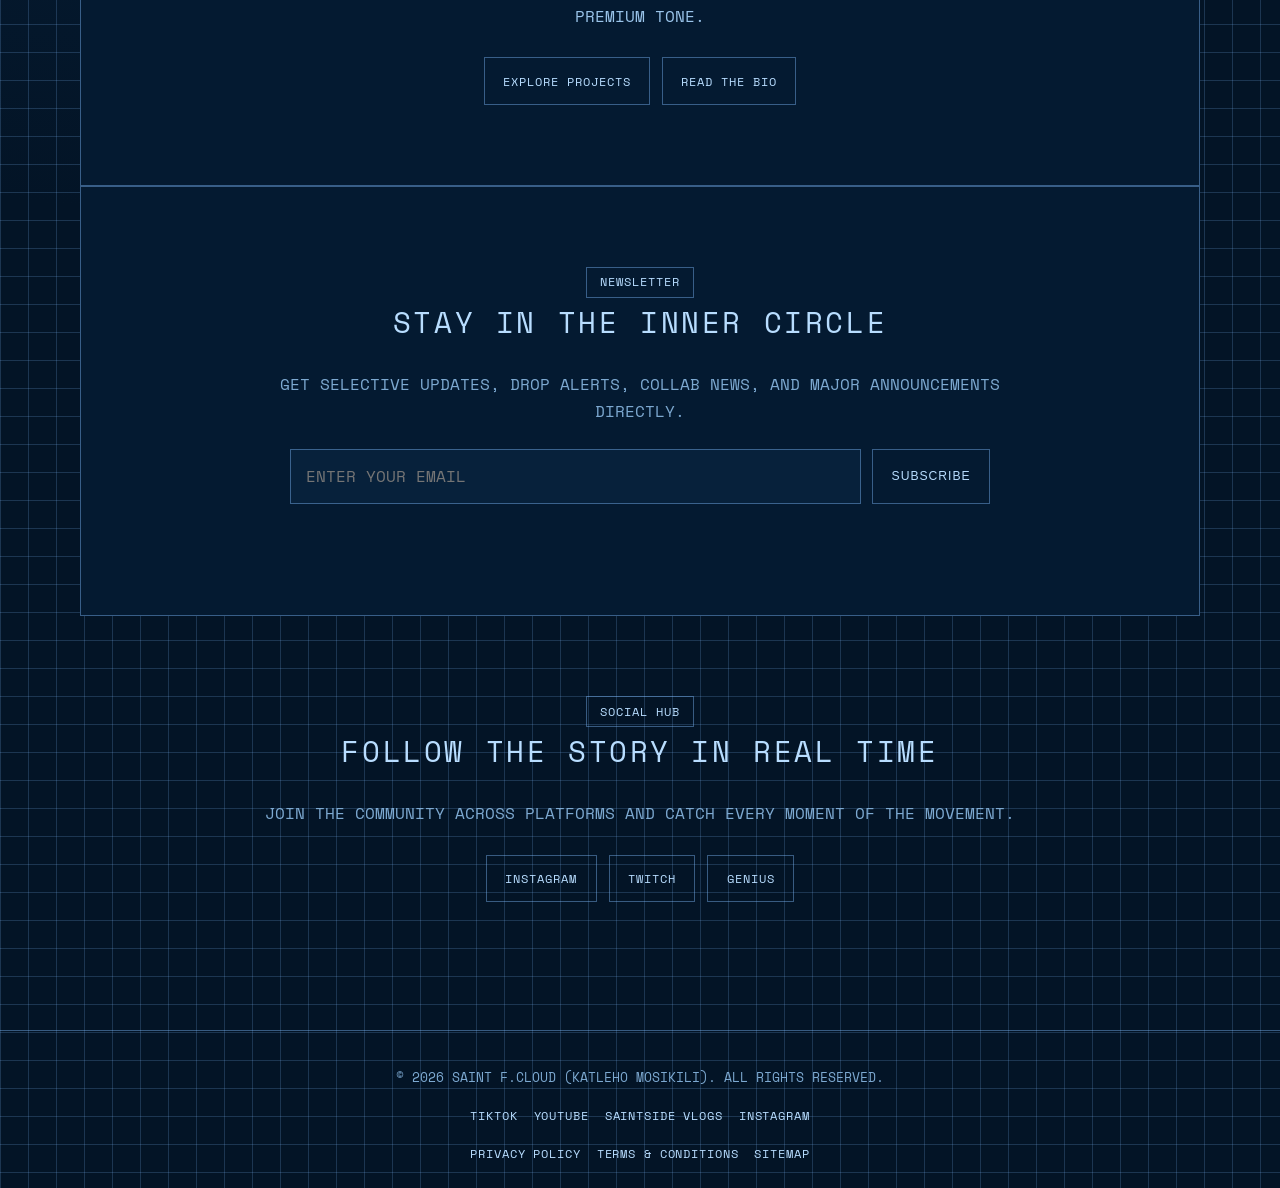
==== commit b1d2913c: "Fix navigation and modal glitches; declutter header" ====
--- a/index.html
+++ b/index.html
@@ -11,7 +11,8 @@
 <body>
   <header class="site-header">
     <div class="header-inner">
-      <button class="menu-toggle" data-menu-toggle aria-expanded="false" aria-controls="menu">MENU</button><a class="brand" href="/" data-route="/">$AINT F.CLOUD</a><span aria-hidden="true"></span>
+      <a class="brand" href="/" data-route="/">$AINT F.CLOUD</a>
+      <button class="menu-toggle" data-menu-toggle aria-expanded="false" aria-controls="menu">MENU</button>
       <nav class="dropdown-nav" id="menu" data-menu hidden aria-label="PRIMARY">
         <ul>
           <li><a data-nav href="/" data-route="/">HOME</a></li>
@@ -20,6 +21,7 @@
           <li><a data-nav href="/booking/" data-route="/booking/">BOOKING</a></li>
         </ul>
       </nav>
+      <div class="header-note">South African Socialite</div>
     </div>
   </header>
 
@@ -83,17 +85,16 @@
         <a href="https://www.youtube.com/@Saintsidevlogs" target="_blank" rel="noopener">SAINTSIDE VLOGS</a>
         <a href="https://www.instagram.com/saintfcloud/" target="_blank" rel="noopener">INSTAGRAM</a>
       </div>
-      <div class="footer-links footer-bottom-links">
-        <a href="/privacy-policy/" data-route="/privacy-policy/">PRIVACY POLICY</a>
-        <a href="/terms-and-conditions/" data-route="/terms-and-conditions/">TERMS &amp; CONDITIONS</a>
-        <a href="/sitemap/" data-route="/sitemap/">SITEMAP</a>
+      <div class="footer-links">
+        <a href="/privacy-policy/" data-route="/privacy-policy/">Privacy Policy</a>
+        <a href="/terms-and-conditions/" data-route="/terms-and-conditions/">Terms &amp; Conditions</a>
+        <a href="/sitemap/" data-route="/sitemap/">Sitemap</a>
       </div>
     </div>
   </footer>
 
   <div class="modal" data-welcome-modal hidden>
     <div class="modal-card">
-      <button class="modal-close" type="button" aria-label="Close welcome popup" data-close-modal>×</button>
       <div class="modal-media">
         <img src="Assets/SAINT%20POP%20ART%20POSTER%20STYLE%20ARTISTIC%20FULL%20POTRAIT.jpeg" alt="WELCOME TO SAINT F.CLOUD" />
       </div>
@@ -106,15 +107,11 @@
           <a class="btn ghost" href="https://www.tiktok.com/@saintfcloud" target="_blank" rel="noopener">TIKTOK</a>
           <a class="btn ghost" href="https://www.instagram.com/saintfcloud/" target="_blank" rel="noopener">INSTAGRAM</a>
         </div>
+        <div class="cta-row">
+          <button type="button" data-close-modal>ENTER WEBSITE</button>
+          <button type="button" class="ghost" data-close-modal>MAYBE LATER</button>
+        </div>
       </div>
-    </div>
-  </div>
-
-  <div class="cookie-banner" data-cookie-banner hidden>
-    <p>WE USE COOKIES AND SIMILAR TECHNOLOGIES TO IMPROVE PERFORMANCE, ANALYZE TRAFFIC, AND PERSONALIZE CONTENT. BY CONTINUING, YOU AGREE TO OUR COOKIE USE. SEE OUR <a href="/privacy-policy/" data-route="/privacy-policy/">PRIVACY POLICY</a>.</p>
-    <div class="cookie-actions">
-      <button type="button" class="btn" data-cookie-accept>ACCEPT</button>
-      <button type="button" class="btn ghost" data-cookie-decline>DECLINE</button>
     </div>
   </div>
 
--- a/styles/style.css
+++ b/styles/style.css
@@ -1,23 +1,30 @@
-@import url('https://fonts.googleapis.com/css2?family=Manrope:wght@400;500;700&display=swap');
+@import url('https://fonts.googleapis.com/css2?family=Space+Mono:wght@400&display=swap');
 
 :root {
-  --bg: #f8f8f8;
-  --panel: #ffffff;
-  --text: #0b0b0b;
-  --muted-text: #5d5d5d;
-  --line: #e5e5e5;
-  --black: #000000;
-  --red: #bf1111;
-  --shadow: 0 30px 80px rgba(0, 0, 0, 0.12);
-}
-
-* { box-sizing: border-box; }
+  --bg: #031426;
+  --panel: #041a31;
+  --panel-soft: #07213b;
+  --text: #b8ddff;
+  --muted-text: #7da9d1;
+  --line: rgba(130, 189, 255, 0.42);
+  --line-soft: rgba(130, 189, 255, 0.2);
+  --accent: #95d2ff;
+}
+
+* {
+  box-sizing: border-box;
+  font-weight: 400;
+}
 
 body {
   margin: 0;
-  font-family: 'Manrope', 'Helvetica Neue', Arial, sans-serif;
+  font-family: 'Space Mono', monospace;
   color: var(--text);
-  background: radial-gradient(circle at top, #fff 0%, #f4f4f4 65%);
+  background:
+    linear-gradient(var(--line-soft) 1px, transparent 1px),
+    linear-gradient(90deg, var(--line-soft) 1px, transparent 1px),
+    radial-gradient(circle at 15% 10%, #0b2f52 0%, var(--bg) 56%);
+  background-size: 28px 28px, 28px 28px, 100% 100%;
   line-height: 1.7;
 }
 
@@ -33,8 +40,8 @@
   position: sticky;
   top: 0;
   z-index: 1000;
-  backdrop-filter: blur(12px);
-  background: rgba(255, 255, 255, 0.88);
+  backdrop-filter: blur(6px);
+  background: rgba(3, 20, 38, 0.93);
   border-bottom: 1px solid var(--line);
 }
 
@@ -43,26 +50,37 @@
   margin: 0 auto;
   min-height: 66px;
   padding: 0 1rem;
-  display: grid;
-  grid-template-columns: 1fr auto 1fr;
+  display: flex;
   align-items: center;
+  justify-content: space-between;
   gap: 1rem;
-  position: relative;
-}
-
-.brand {
-  justify-self: center;
-  font-family: 'Tallow Regular', 'Horizon', 'Impact', sans-serif;
-  letter-spacing: 0.1em;
-  text-transform: uppercase;
-  font-size: clamp(1rem, 2vw, 1.5rem);
+}
+
+.brand,
+.section h1,
+.section h2,
+.section h3,
+.tag,
+.cta-title {
+  letter-spacing: 0.09em;
+  text-transform: uppercase;
+  margin-top: 0;
+  font-weight: 400;
+}
+
+.brand { font-size: clamp(1rem, 2vw, 1.4rem); }
+
+.header-note {
+  font-size: 0.72rem;
+  color: var(--muted-text);
+  text-transform: uppercase;
+  letter-spacing: 0.08em;
 }
 
 .menu-toggle {
-  justify-self: start;
-  border: 1px solid var(--black);
-  background: #fff;
-  color: var(--black);
+  border: 1px solid var(--line);
+  background: transparent;
+  color: var(--text);
   padding: 0.55rem 0.9rem;
   font-size: 0.8rem;
   letter-spacing: 0.12em;
@@ -70,15 +88,13 @@
 }
 
 .dropdown-nav {
-  position: absolute;
-  top: calc(100% + 0.45rem);
-  left: 0;
-  background: rgba(255, 255, 255, 0.97);
-  border: 1px solid var(--line);
-  border-radius: 16px;
+  position: fixed;
+  top: 66px;
+  right: 1rem;
+  background: rgba(4, 26, 49, 0.98);
+  border: 1px solid var(--line);
   min-width: 260px;
   padding: 0.6rem;
-  box-shadow: var(--shadow);
 }
 
 .dropdown-nav ul { list-style: none; margin: 0; padding: 0; }
@@ -87,37 +103,34 @@
   display: block;
   text-align: center;
   padding: 0.8rem;
-  border-radius: 12px;
   font-size: 0.88rem;
   letter-spacing: 0.09em;
   text-transform: uppercase;
+  border: 1px solid transparent;
 }
 
 .dropdown-nav a:hover,
 .dropdown-nav a:focus-visible,
 .dropdown-nav a.active {
-  background: #111;
-  color: #fff;
+  border-color: var(--line);
+  background: rgba(149, 210, 255, 0.12);
 }
 
 .hero {
   min-height: calc(100vh - 66px);
   display: grid;
   place-items: center;
-  padding: 0;
-  background: linear-gradient(140deg, #0b0b0b 0%, #2e2e2e 45%, #0f0f0f 100%);
+  padding: 1rem;
 }
 
 .hero-frame {
-  width: 100%;
-  height: calc(100vh - 66px);
-  border-radius: 0;
+  width: min(100%, 1280px);
+  height: calc(100vh - 98px);
   overflow: hidden;
-  border: 0;
-  box-shadow: none;
+  border: 1px solid var(--line);
   display: grid;
   place-items: center;
-  background: #000;
+  background: #010b15;
 }
 
 .hero img {
@@ -125,6 +138,8 @@
   height: 100%;
   object-fit: contain;
   object-position: center;
+  filter: grayscale(100%) contrast(1.1) brightness(0.95);
+  mix-blend-mode: screen;
 }
 
 .section {
@@ -134,30 +149,14 @@
   text-align: center;
 }
 
-.section + .section {
-  margin-top: 1.8rem;
-}
-
-.section h1,
-.section h2,
-.section h3,
-.tag,
-.cta-title {
-  font-family: 'Tallow Regular', 'Horizon', 'Impact', sans-serif;
-  letter-spacing: 0.08em;
-  text-transform: uppercase;
-  margin-top: 0;
-}
-
-.section h1 { font-size: clamp(1.9rem, 4vw, 3rem); }
-.section h2 { font-size: clamp(1.35rem, 3vw, 2.2rem); }
+.section h1 { font-size: clamp(1.8rem, 3.8vw, 2.5rem); }
+.section h2 { font-size: clamp(1.2rem, 2.6vw, 1.8rem); }
 
 .tag {
   display: inline-block;
   padding: 0.3rem 0.8rem;
   font-size: 0.72rem;
-  border: 1px solid var(--text);
-  border-radius: 999px;
+  border: 1px solid var(--line);
 }
 
 .lead {
@@ -178,31 +177,31 @@
 button,
 .btn {
   appearance: none;
-  border: 1px solid var(--black);
-  background: var(--black);
-  color: #fff;
+  border: 1px solid var(--line);
+  background: transparent;
+  color: var(--text);
   padding: 0.78rem 1.15rem;
   letter-spacing: 0.08em;
   text-transform: uppercase;
   font-size: 0.76rem;
-  border-radius: 999px;
   cursor: pointer;
 }
 
 .btn.ghost,
-button.ghost {
-  background: transparent;
-  color: var(--black);
-}
+button.ghost { background: transparent; }
 
 button:hover,
-.btn:hover { background: var(--red); border-color: var(--red); color: #fff; }
-
-.newsletter {
-  background: #fff;
-  border: 1px solid var(--line);
-  border-radius: 20px;
-  box-shadow: var(--shadow);
+.btn:hover {
+  background: rgba(149, 210, 255, 0.15);
+  border-color: var(--accent);
+}
+
+.newsletter,
+.card,
+.modal-card,
+.feature-band {
+  background: var(--panel);
+  border: 1px solid var(--line);
 }
 
 .newsletter form {
@@ -216,8 +215,9 @@
 input,
 textarea {
   width: 100%;
-  border: 1px solid #cfcfcf;
-  border-radius: 10px;
+  border: 1px solid var(--line);
+  background: var(--panel-soft);
+  color: var(--text);
   padding: 0.8rem 0.95rem;
   font: inherit;
 }
@@ -230,11 +230,7 @@
 }
 
 .card {
-  background: var(--panel);
-  border: 1px solid var(--line);
-  border-radius: 18px;
   padding: 1.1rem;
-  box-shadow: 0 16px 34px rgba(0, 0, 0, 0.06);
   text-align: center;
 }
 
@@ -242,16 +238,10 @@
   width: 100%;
   aspect-ratio: 4 / 5;
   object-fit: cover;
-  border-radius: 12px;
-}
-
-.feature-band {
-  background: #111;
-  color: #fff;
-  border-radius: 18px;
-}
-
-.feature-band .lead { color: #d6d6d6; }
+  filter: grayscale(100%) contrast(1.08);
+}
+
+.feature-band .lead { color: #9ac4ea; }
 
 .site-footer {
   margin-top: 3rem;
@@ -288,14 +278,14 @@
 }
 
 .form-status { margin-top: 0.45rem; font-size: 0.82rem; }
-.form-status.success { color: #0f7d2f; }
-.form-status.error { color: #b10000; }
+.form-status.success,
+.form-status.error { color: var(--accent); }
 
 .modal {
   position: fixed;
   inset: 0;
   z-index: 3000;
-  background: rgba(0, 0, 0, 0.58);
+  background: rgba(0, 10, 20, 0.82);
   display: grid;
   place-items: center;
   padding: 1rem;
@@ -303,35 +293,16 @@
 
 .modal-card {
   width: min(920px, 100%);
-  background: #fff;
-  border-radius: 22px;
   overflow: hidden;
-  border: 1px solid var(--line);
-  box-shadow: var(--shadow);
   display: grid;
   grid-template-columns: minmax(220px, 42%) 1fr;
-  position: relative;
-}
-
-.modal-close {
-  position: absolute;
-  top: 0.55rem;
-  right: 0.55rem;
-  width: 38px;
-  height: 38px;
-  border-radius: 999px;
-  border: 1px solid #c8c8c8;
-  background: #fff;
-  color: #111;
-  padding: 0;
-  font-size: 1.2rem;
-  line-height: 1;
 }
 
 .modal-media img {
   width: 100%;
   height: 100%;
   object-fit: cover;
+  filter: grayscale(100%);
 }
 
 .modal-content {
@@ -340,36 +311,6 @@
 }
 
 .modal-content h2 { margin-bottom: 0.3rem; }
-
-.cookie-banner {
-  position: fixed;
-  left: 1rem;
-  right: 1rem;
-  bottom: 1rem;
-  z-index: 2500;
-  background: #111;
-  color: #fff;
-  border: 1px solid #303030;
-  border-radius: 14px;
-  padding: 1rem;
-  display: grid;
-  gap: 0.8rem;
-  box-shadow: var(--shadow);
-}
-
-.cookie-banner p {
-  margin: 0;
-  font-size: 0.85rem;
-  text-align: center;
-}
-
-.cookie-banner a { text-decoration: underline; }
-
-.cookie-actions {
-  display: flex;
-  justify-content: center;
-  gap: 0.6rem;
-}
 
 .sr-only {
   position: absolute;
@@ -384,8 +325,10 @@
 }
 
 @media (max-width: 860px) {
+  .header-note { display: none; }
+
   .hero-frame {
-    height: calc(100vh - 66px);
+    height: calc(100vh - 84px);
   }
 
   .newsletter form { grid-template-columns: 1fr; }
